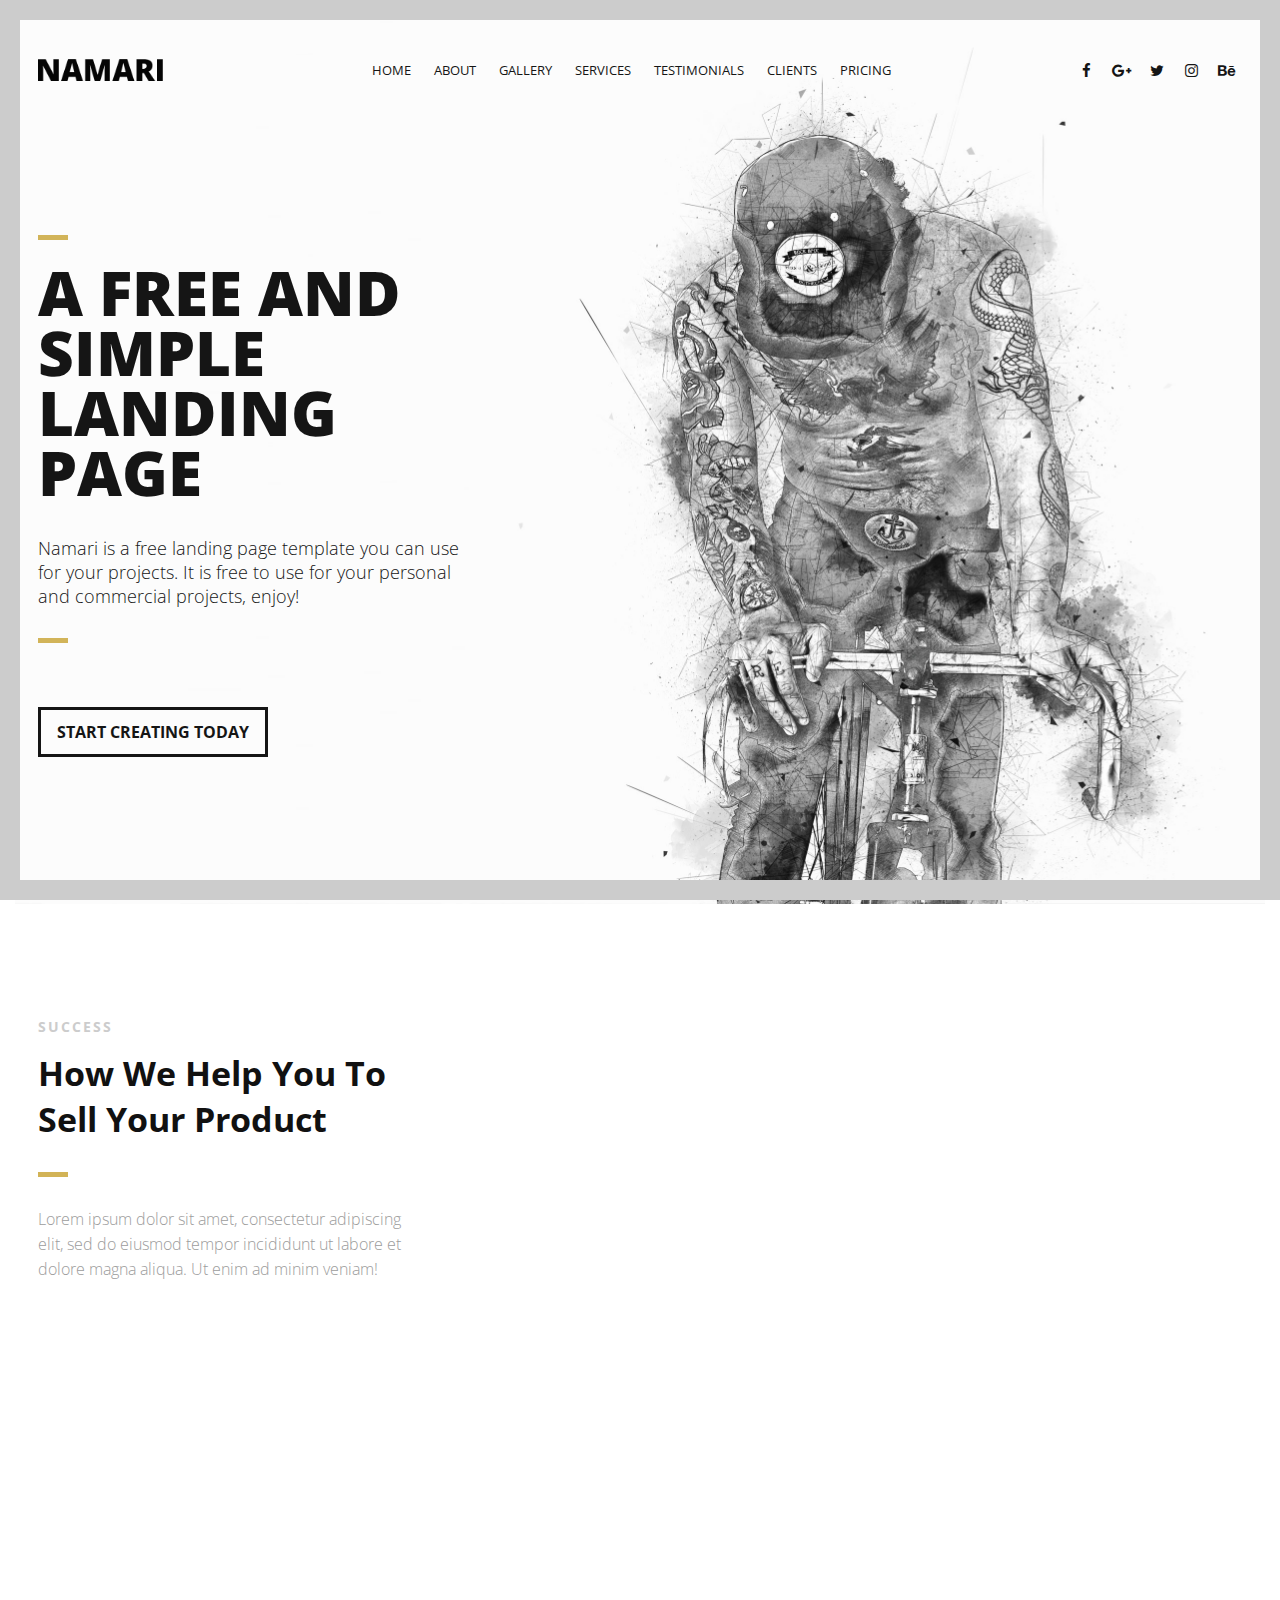
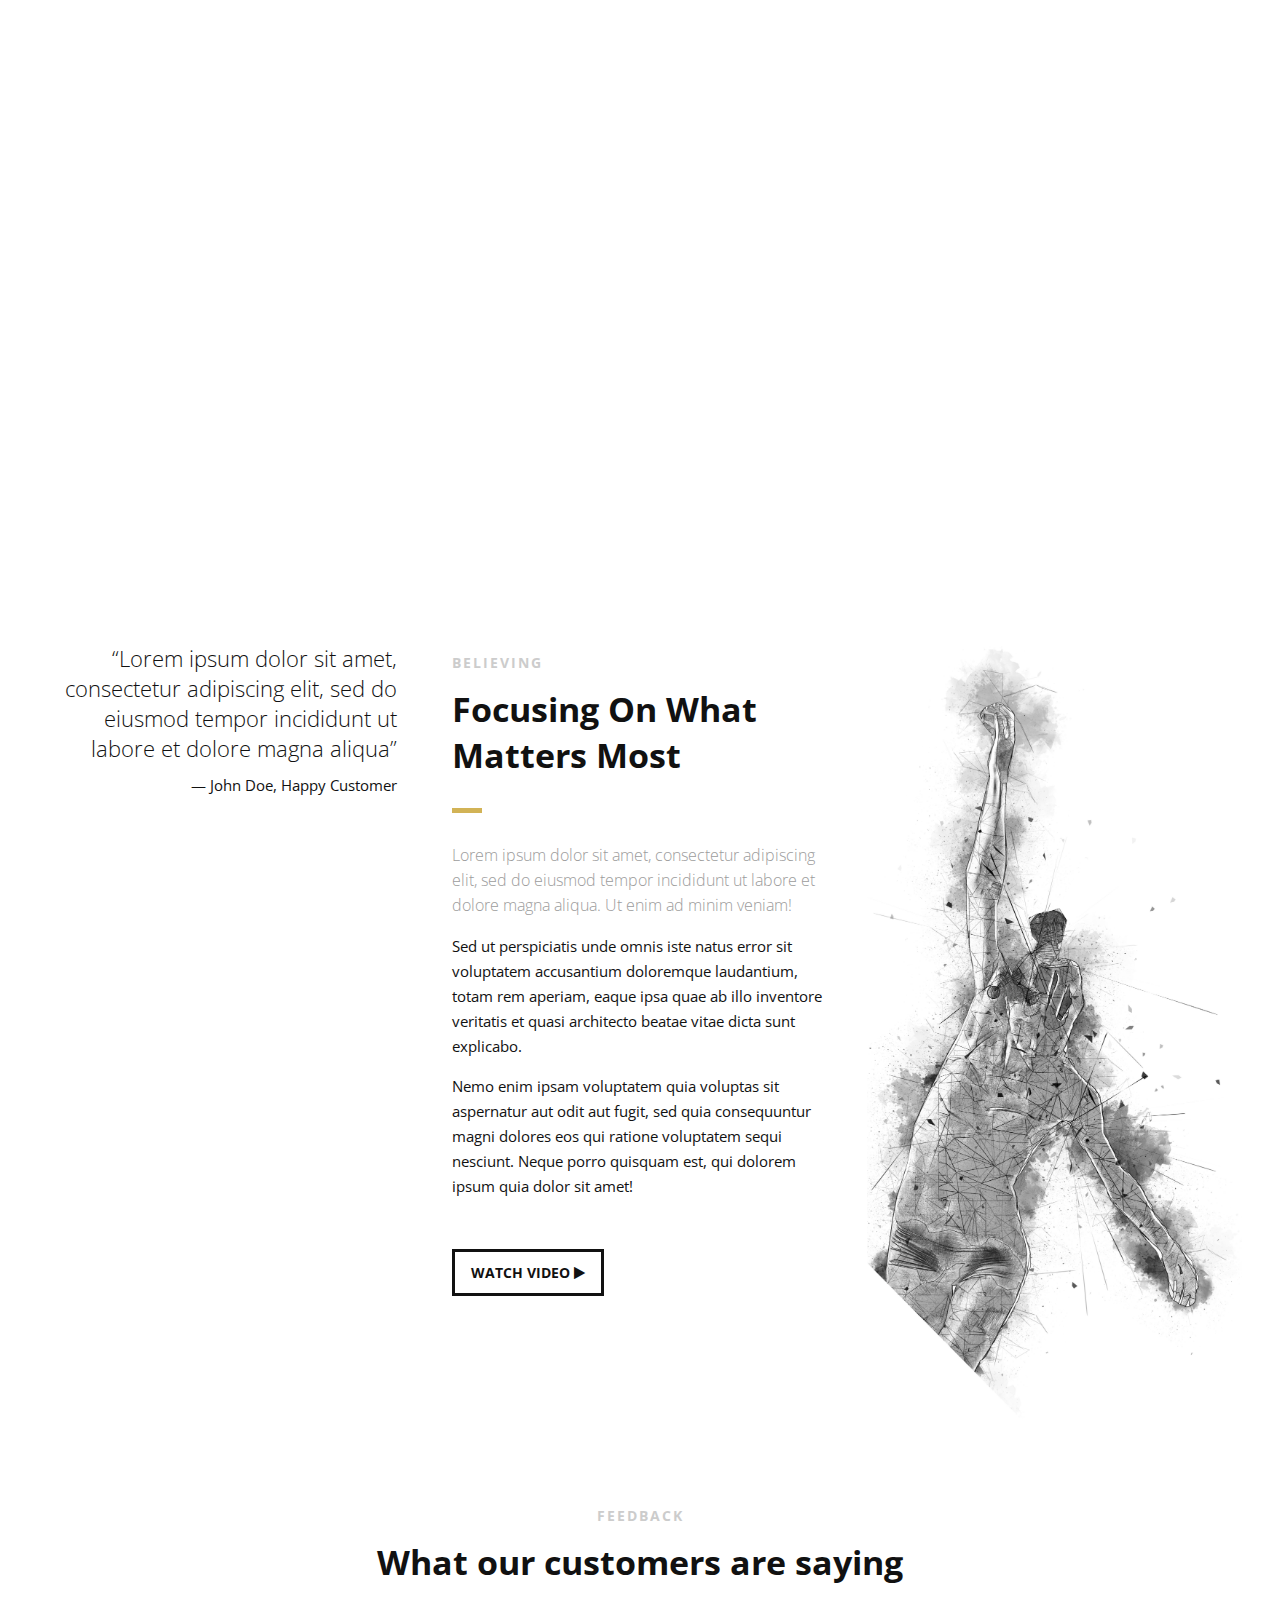
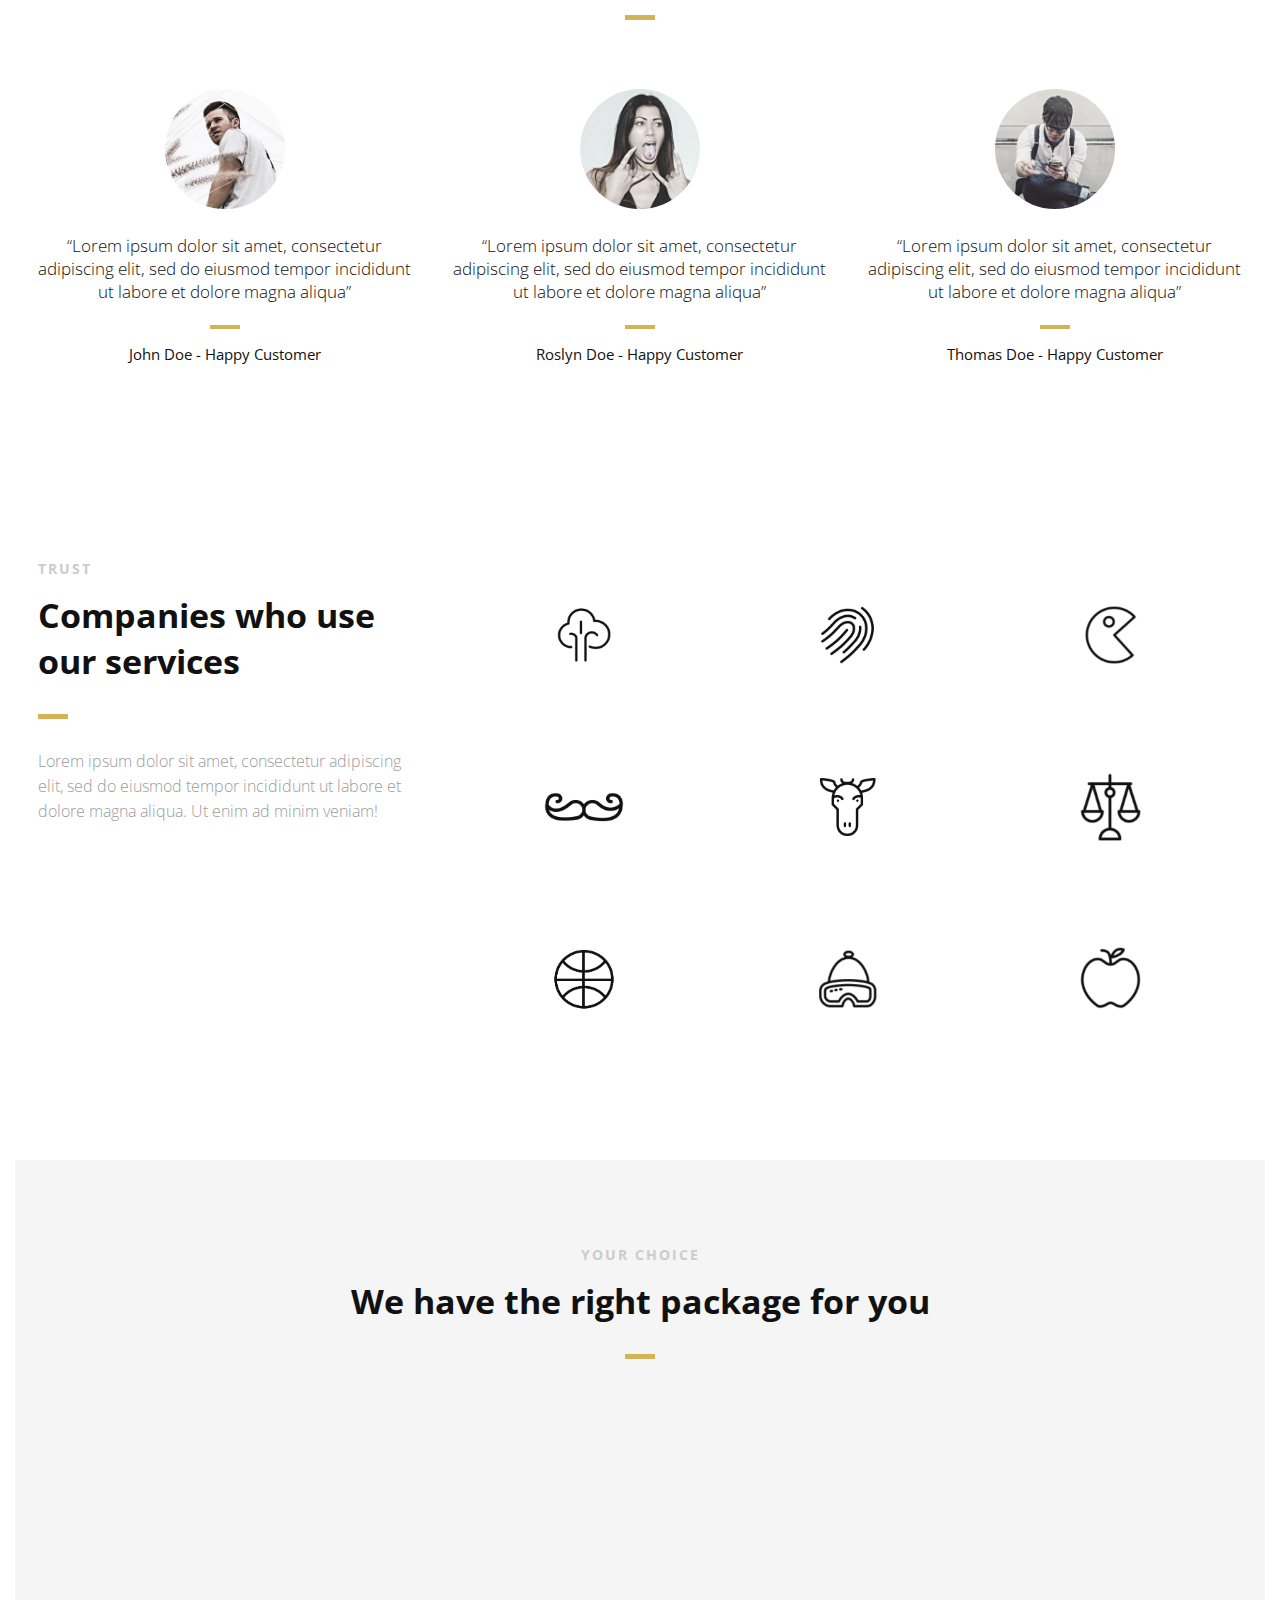
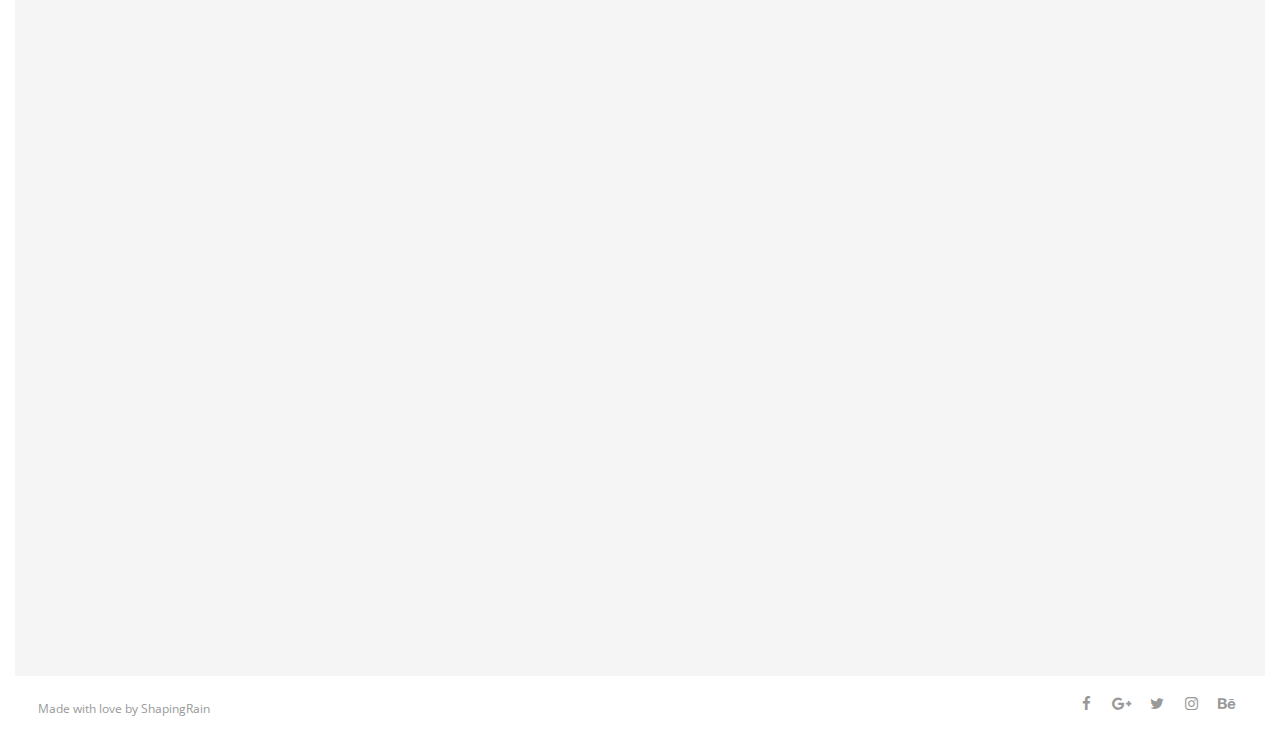
==== yoshizawa/ja/index.html @ a7dc3e87 "first commit" ====
<!DOCTYPE html>
<html>
<head lang="en">
    <meta charset="UTF-8">

    <!--Page Title-->
    <title>Namari - Free Landing Page Template</title>

    <!--Meta Keywords and Description-->
    <meta name="keywords" content="">
    <meta name="description" content="">
    <meta name="viewport" content="width=device-width, initial-scale=1.0, user-scalable=no"/>

    <!--Favicon-->
    <link rel="shortcut icon" href="images/favicon.ico" title="Favicon"/>

    <!-- Main CSS Files -->
    <link rel="stylesheet" href="css/style.css">

    <!-- Namari Color CSS -->
    <link rel="stylesheet" href="css/namari-color.css">

    <!--Icon Fonts - Font Awesome Icons-->
    <link rel="stylesheet" href="css/font-awesome.min.css">

    <!-- Animate CSS-->
    <link href="css/animate.css" rel="stylesheet" type="text/css">

    <!--Google Webfonts-->
    <link href='https://fonts.googleapis.com/css?family=Open+Sans:400,300,600,700,800' rel='stylesheet' type='text/css'>
</head>
<body>

<!-- Preloader -->
<div id="preloader">
    <div id="status" class="la-ball-triangle-path">
        <div></div>
        <div></div>
        <div></div>
    </div>
</div>
<!--End of Preloader-->

<div class="page-border" data-wow-duration="0.7s" data-wow-delay="0.2s">
    <div class="top-border wow fadeInDown animated" style="visibility: visible; animation-name: fadeInDown;"></div>
    <div class="right-border wow fadeInRight animated" style="visibility: visible; animation-name: fadeInRight;"></div>
    <div class="bottom-border wow fadeInUp animated" style="visibility: visible; animation-name: fadeInUp;"></div>
    <div class="left-border wow fadeInLeft animated" style="visibility: visible; animation-name: fadeInLeft;"></div>
</div>

<div id="wrapper">

    <header id="banner" class="scrollto clearfix" data-enllax-ratio=".5">
        <div id="header" class="nav-collapse">
            <div class="row clearfix">
                <div class="col-1">

                    <!--Logo-->
                    <div id="logo">

                        <!--Logo that is shown on the banner-->
                        <img src="images/logo.png" id="banner-logo" alt="Landing Page"/>
                        <!--End of Banner Logo-->

                        <!--The Logo that is shown on the sticky Navigation Bar-->
                        <img src="images/logo-2.png" id="navigation-logo" alt="Landing Page"/>
                        <!--End of Navigation Logo-->

                    </div>
                    <!--End of Logo-->

                    <aside>

                        <!--Social Icons in Header-->
                        <ul class="social-icons">
                            <li>
                                <a target="_blank" title="Facebook" href="https://www.facebook.com/username">
                                    <i class="fa fa-facebook fa-1x"></i><span>Facebook</span>
                                </a>
                            </li>
                            <li>
                                <a target="_blank" title="Google+" href="http://google.com/+username">
                                    <i class="fa fa-google-plus fa-1x"></i><span>Google+</span>
                                </a>
                            </li>
                            <li>
                                <a target="_blank" title="Twitter" href="http://www.twitter.com/username">
                                    <i class="fa fa-twitter fa-1x"></i><span>Twitter</span>
                                </a>
                            </li>
                            <li>
                                <a target="_blank" title="Instagram" href="http://www.instagram.com/username">
                                    <i class="fa fa-instagram fa-1x"></i><span>Instagram</span>
                                </a>
                            </li>
                            <li>
                                <a target="_blank" title="behance" href="http://www.behance.net">
                                    <i class="fa fa-behance fa-1x"></i><span>Behance</span>
                                </a>
                            </li>
                        </ul>
                        <!--End of Social Icons in Header-->

                    </aside>

                    <!--Main Navigation-->
                    <nav id="nav-main">
                        <ul>
                            <li>
                                <a href="#banner">Home</a>
                            </li>
                            <li>
                                <a href="#about">About</a>
                            </li>
                            <li>
                                <a href="#gallery">Gallery</a>
                            </li>
                            <li>
                                <a href="#services">Services</a>
                            </li>
                            <li>
                                <a href="#testimonials">Testimonials</a>
                            </li>
                            <li>
                                <a href="#clients">Clients</a>
                            </li>
                            <li>
                                <a href="#pricing">Pricing</a>
                            </li>
                        </ul>
                    </nav>
                    <!--End of Main Navigation-->

                    <div id="nav-trigger"><span></span></div>
                    <nav id="nav-mobile"></nav>

                </div>
            </div>
        </div><!--End of Header-->

        <!--Banner Content-->
        <div id="banner-content" class="row clearfix">

            <div class="col-38">

                <div class="section-heading">
                    <h1>A FREE AND SIMPLE LANDING PAGE</h1>
                    <h2>Namari is a free landing page template you can use for your projects. It is free to use for your
                        personal and commercial projects, enjoy!</h2>
                </div>

                <!--Call to Action-->
                <a href="#" class="button">START CREATING TODAY</a>
                <!--End Call to Action-->

            </div>

        </div><!--End of Row-->
    </header>

    <!--Main Content Area-->
    <main id="content">

        <!--Introduction-->
        <section id="about" class="introduction scrollto">

            <div class="row clearfix">

                <div class="col-3">
                    <div class="section-heading">
                        <h3>SUCCESS</h3>
                        <h2 class="section-title">How We Help You To Sell Your Product</h2>
                        <p class="section-subtitle">Lorem ipsum dolor sit amet, consectetur adipiscing elit, sed do
                            eiusmod tempor incididunt ut labore et dolore magna aliqua. Ut enim ad minim veniam!</p>
                    </div>

                </div>

                <div class="col-2-3">

                    <!--Icon Block-->
                    <div class="col-2 icon-block icon-top wow fadeInUp" data-wow-delay="0.1s">
                        <!--Icon-->
                        <div class="icon">
                            <i class="fa fa-html5 fa-2x"></i>
                        </div>
                        <!--Icon Block Description-->
                        <div class="icon-block-description">
                            <h4>HTML5 &amp; CSS3</h4>
                            <p>Has ne tritani atomorum conclusionemque, in dolorum volumus cotidieque eum. At vis choro
                                neglegentur iudico</p>
                        </div>
                    </div>
                    <!--End of Icon Block-->

                    <!--Icon Block-->
                    <div class="col-2 icon-block icon-top wow fadeInUp" data-wow-delay="0.3s">
                        <!--Icon-->
                        <div class="icon">
                            <i class="fa fa-bolt fa-2x"></i>
                        </div>
                        <!--Icon Block Description-->
                        <div class="icon-block-description">
                            <h4>Easy to Use</h4>
                            <p>Cu vero ipsum vim, doctus facilisi sea in. Eam ex falli honestatis repudiandae, sit
                                detracto mediocrem disputationi</p>
                        </div>
                    </div>
                    <!--End of Icon Block-->

                    <!--Icon Block-->
                    <div class="col-2 icon-block icon-top wow fadeInUp" data-wow-delay="0.5s">
                        <!--Icon-->
                        <div class="icon">
                            <i class="fa fa-tablet fa-2x"></i>
                        </div>
                        <!--Icon Block Description-->
                        <div class="icon-block-description">
                            <h4>Fully Responsive</h4>
                            <p>Id porro tritani recusabo usu, eum intellegam consequuntur et. Fugit debet ea sit, an pro
                                nemore vivendum</p>
                        </div>
                    </div>
                    <!--End of Icon Block-->

                    <!--Icon Block-->
                    <div class="col-2 icon-block icon-top wow fadeInUp" data-wow-delay="0.5s">
                        <!--Icon-->
                        <div class="icon">
                            <i class="fa fa-rocket fa-2x"></i>
                        </div>
                        <!--Icon Block Description-->
                        <div class="icon-block-description">
                            <h4>Parallax Effect</h4>
                            <p>Id porro tritani recusabo usu, eum intellegam consequuntur et. Fugit debet ea sit, an pro
                                nemore vivendum</p>
                        </div>
                    </div>
                    <!--End of Icon Block-->

                </div>

            </div>


        </section>
        <!--End of Introduction-->


        <!--Gallery-->
        <aside id="gallery" class="row text-center scrollto clearfix" data-featherlight-gallery
                 data-featherlight-filter="a">

                <a href="images/gallery-images/gallery-image-1.jpg" data-featherlight="image" class="col-3 wow fadeIn"
                   data-wow-delay="0.1s"><img src="images/gallery-images/gallery-image-1.jpg" alt="Landing Page"/></a>
                <a href="images/gallery-images/gallery-image-2.jpg" data-featherlight="image" class="col-3 wow fadeIn"
                   data-wow-delay="0.3s"><img src="images/gallery-images/gallery-image-2.jpg" alt="Landing Page"/></a>
                <a href="images/gallery-images/gallery-image-3.jpg" data-featherlight="image" class="col-3 wow fadeIn"
                   data-wow-delay="0.5s"><img src="images/gallery-images/gallery-image-3.jpg" alt="Landing Page"/></a>
                <a href="images/gallery-images/gallery-image-4.jpg" data-featherlight="image" class="col-3 wow fadeIn"
                   data-wow-delay="1.1s"><img src="images/gallery-images/gallery-image-4.jpg" alt="Landing Page"/></a>
                <a href="images/gallery-images/gallery-image-5.jpg" data-featherlight="image" class="col-3 wow fadeIn"
                   data-wow-delay="0.9s"><img src="images/gallery-images/gallery-image-5.jpg" alt="Landing Page"/></a>
                <a href="images/gallery-images/gallery-image-6.jpg" data-featherlight="image" class="col-3 wow fadeIn"
                   data-wow-delay="0.7s"><img src="images/gallery-images/gallery-image-6.jpg" alt="Landing Page"/></a>

        </aside>
        <!--End of Gallery-->


        <!--Content Section-->
        <div id="services" class="scrollto clearfix">

            <div class="row no-padding-bottom clearfix">


                <!--Content Left Side-->
                <div class="col-3">
                    <!--User Testimonial-->
                    <blockquote class="testimonial text-right bigtest">
                        <q>Lorem ipsum dolor sit amet, consectetur adipiscing elit, sed do eiusmod tempor incididunt ut
                            labore
                            et dolore magna aliqua</q>
                        <footer>— John Doe, Happy Customer</footer>
                    </blockquote>
                    <!-- End of Testimonial-->

                </div>
                <!--End Content Left Side-->

                <!--Content of the Right Side-->
                <div class="col-3">
                    <div class="section-heading">
                        <h3>BELIEVING</h3>
                        <h2 class="section-title">Focusing On What Matters Most</h2>
                        <p class="section-subtitle">Lorem ipsum dolor sit amet, consectetur adipiscing elit, sed do
                            eiusmod tempor incididunt ut labore et dolore magna aliqua. Ut enim ad minim veniam!</p>
                    </div>
                    <p>Sed ut perspiciatis unde omnis iste natus error sit voluptatem accusantium doloremque laudantium,
                        totam rem aperiam, eaque ipsa quae ab illo inventore veritatis et quasi architecto beatae vitae
                        dicta sunt explicabo.
                    </p>
                    <p>
                        Nemo enim ipsam voluptatem quia voluptas sit aspernatur aut odit aut fugit, sed quia
                        consequuntur magni dolores eos qui ratione voluptatem sequi nesciunt.
                        Neque porro quisquam est, qui dolorem ipsum quia dolor sit amet!
                    </p>
                    <!-- Just replace the Video ID "UYJ5IjBRlW8" with the ID of your video on YouTube (Found within the URL) -->
                    <a href="#" data-videoid="UYJ5IjBRlW8" data-videosite="youtube" class="button video link-lightbox">
                        WATCH VIDEO <i class="fa fa-play" aria-hidden="true"></i>
                    </a>
                </div>
                <!--End Content Right Side-->

                <div class="col-3">
                    <img src="images/dancer.jpg" alt="Dancer"/>
                </div>

            </div>


        </div>
        <!--End of Content Section-->

        <!--Testimonials-->
        <aside id="testimonials" class="scrollto text-center" data-enllax-ratio=".2">

            <div class="row clearfix">

                <div class="section-heading">
                    <h3>FEEDBACK</h3>
                    <h2 class="section-title">What our customers are saying</h2>
                </div>

                <!--User Testimonial-->
                <blockquote class="col-3 testimonial classic">
                    <img src="images/user-images/user-1.jpg" alt="User"/>
                    <q>Lorem ipsum dolor sit amet, consectetur adipiscing elit, sed do eiusmod tempor incididunt ut
                        labore
                        et dolore magna aliqua</q>
                    <footer>John Doe - Happy Customer</footer>
                </blockquote>
                <!-- End of Testimonial-->

                <!--User Testimonial-->
                <blockquote class="col-3 testimonial classic">
                    <img src="images/user-images/user-2.jpg" alt="User"/>
                    <q>Lorem ipsum dolor sit amet, consectetur adipiscing elit, sed do eiusmod tempor incididunt ut
                        labore
                        et dolore magna aliqua</q>
                    <footer>Roslyn Doe - Happy Customer</footer>
                </blockquote>
                <!-- End of Testimonial-->

                <!--User Testimonial-->
                <blockquote class="col-3 testimonial classic">
                    <img src="images/user-images/user-3.jpg" alt="User"/>
                    <q>Lorem ipsum dolor sit amet, consectetur adipiscing elit, sed do eiusmod tempor incididunt ut
                        labore
                        et dolore magna aliqua</q>
                    <footer>Thomas Doe - Happy Customer</footer>
                </blockquote>
                <!-- End of Testimonial-->

            </div>

        </aside>
        <!--End of Testimonials-->

        <!--Clients-->
        <section id="clients" class="scrollto clearfix">
            <div class="row clearfix">

                <div class="col-3">

                    <div class="section-heading">
                        <h3>TRUST</h3>
                        <h2 class="section-title">Companies who use our services</h2>
                        <p class="section-subtitle">Lorem ipsum dolor sit amet, consectetur adipiscing elit, sed do
                            eiusmod
                            tempor incididunt ut labore et dolore magna aliqua. Ut enim ad minim veniam!</p>
                    </div>

                </div>

                <div class="col-2-3">

                    <a href="#" class="col-3">
                        <img src="images/company-images/company-logo1.png" alt="Company"/>
                        <div class="client-overlay"><span>Tree</span></div>
                    </a>
                    <a href="#" class="col-3">
                        <img src="images/company-images/company-logo2.png" alt="Company"/>
                        <div class="client-overlay"><span>Fingerprint</span></div>
                    </a>
                    <a href="#" class="col-3">
                        <img src="images/company-images/company-logo3.png" alt="Company"/>
                        <div class="client-overlay"><span>The Man</span></div>
                    </a>
                    <a href="#" class="col-3">
                        <img src="images/company-images/company-logo4.png" alt="Company"/>
                        <div class="client-overlay"><span>Mustache</span></div>
                    </a>
                    <a href="#" class="col-3">
                        <img src="images/company-images/company-logo5.png" alt="Company"/>
                        <div class="client-overlay"><span>Goat</span></div>
                    </a>
                    <a href="#" class="col-3">
                        <img src="images/company-images/company-logo6.png" alt="Company"/>
                        <div class="client-overlay"><span>Justice</span></div>
                    </a>
                    <a href="#" class="col-3">
                        <img src="images/company-images/company-logo7.png" alt="Company"/>
                        <div class="client-overlay"><span>Ball</span></div>
                    </a>
                    <a href="#" class="col-3">
                        <img src="images/company-images/company-logo8.png" alt="Company"/>
                        <div class="client-overlay"><span>Cold</span></div>
                    </a>

                    <a href="#" class="col-3">
                        <img src="images/company-images/company-logo9.png" alt="Company"/>
                        <div class="client-overlay"><span>Cold</span></div>
                    </a>

                </div>

            </div>
        </section>
        <!--End of Clients-->

        <!--Pricing Tables-->
        <section id="pricing" class="secondary-color text-center scrollto clearfix ">
            <div class="row clearfix">

                <div class="section-heading">
                    <h3>YOUR CHOICE</h3>
                    <h2 class="section-title">We have the right package for you</h2>
                </div>

                <!--Pricing Block-->
                <div class="pricing-block col-3 wow fadeInUp" data-wow-delay="0.4s">
                    <div class="pricing-block-content">
                        <h3>Personal</h3>
                        <p class="pricing-sub">The standard version</p>
                        <div class="pricing">
                            <div class="price"><span>$</span>19</div>
                            <p>Lorem ipsum dolor sit amet, consectetur adipiscing elit</p>
                        </div>
                        <ul>
                            <li>5 Downloads</li>
                            <li>2 Extensions</li>
                            <li>Tutorials</li>
                            <li>Forum Support</li>
                            <li>1 year free updates</li>
                        </ul>
                        <a href="#" class="button">BUY TODAY</a>
                    </div>
                </div>
                <!--End Pricing Block-->

                <!--Pricing Block-->
                <div class="pricing-block featured col-3 wow fadeInUp" data-wow-delay="0.6s">
                    <div class="pricing-block-content">
                        <h3>Student</h3>
                        <p class="pricing-sub">Most popular choice</p>
                        <div class="pricing">
                            <div class="price"><span>$</span>29</div>
                            <p>Lorem ipsum dolor sit amet, consectetur adipiscing elit</p>
                        </div>
                        <ul>
                            <li>15 Downloads</li>
                            <li>5 Extensions</li>
                            <li>Tutorials with Files</li>
                            <li>Forum Support</li>
                            <li>2 years free updates</li>
                        </ul>
                        <a href="#" class="button">BUY TODAY</a>
                    </div>
                </div>
                <!--End Pricing Block-->

                <!--Pricing Block-->
                <div class="pricing-block col-3 wow fadeInUp" data-wow-delay="0.8s">
                    <div class="pricing-block-content">
                        <h3>Business</h3>
                        <p class="pricing-sub">For the whole team</p>
                        <div class="pricing">
                            <div class="price"><span>$</span>49</div>
                            <p>Lorem ipsum dolor sit amet, consectetur adipiscing elit</p>
                        </div>
                        <ul>
                            <li>Unlimited Downloads</li>
                            <li>Unlimited Extensions</li>
                            <li>HD Video Tutorials</li>
                            <li>Chat Support</li>
                            <li>Lifetime free updates</li>
                        </ul>
                        <a href="#" class="button">BUY TODAY</a>
                    </div>
                </div>
                <!--End Pricing Block-->

            </div>
        </section>
        <!--End of Pricing Tables-->

    </main>
    <!--End Main Content Area-->


    <!--Footer-->
    <footer id="landing-footer" class="clearfix">
        <div class="row clearfix">

            <p id="copyright" class="col-2">Made with love by <a href="https://www.shapingrain.com">ShapingRain</a></p>

            <!--Social Icons in Footer-->
            <ul class="col-2 social-icons">
                <li>
                    <a target="_blank" title="Facebook" href="https://www.facebook.com/username">
                        <i class="fa fa-facebook fa-1x"></i><span>Facebook</span>
                    </a>
                </li>
                <li>
                    <a target="_blank" title="Google+" href="http://google.com/+username">
                        <i class="fa fa-google-plus fa-1x"></i><span>Google+</span>
                    </a>
                </li>
                <li>
                    <a target="_blank" title="Twitter" href="http://www.twitter.com/username">
                        <i class="fa fa-twitter fa-1x"></i><span>Twitter</span>
                    </a>
                </li>
                <li>
                    <a target="_blank" title="Instagram" href="http://www.instagram.com/username">
                        <i class="fa fa-instagram fa-1x"></i><span>Instagram</span>
                    </a>
                </li>
                <li>
                    <a target="_blank" title="behance" href="http://www.behance.net">
                        <i class="fa fa-behance fa-1x"></i><span>Behance</span>
                    </a>
                </li>
            </ul>
            <!--End of Social Icons in Footer-->
        </div>
    </footer>
    <!--End of Footer-->

</div>

<!-- Include JavaScript resources -->
<script src="js/jquery.1.8.3.min.js"></script>
<script src="js/wow.min.js"></script>
<script src="js/featherlight.min.js"></script>
<script src="js/featherlight.gallery.min.js"></script>
<script src="js/jquery.enllax.min.js"></script>
<script src="js/jquery.scrollUp.min.js"></script>
<script src="js/jquery.easing.min.js"></script>
<script src="js/jquery.stickyNavbar.min.js"></script>
<script src="js/jquery.waypoints.min.js"></script>
<script src="js/images-loaded.min.js"></script>
<script src="js/lightbox.min.js"></script>
<script src="js/site.js"></script>


</body>
</html>
---- yoshizawa/ja/css/style.css ----
/* Namari Landing Page v.1.1.0 Style Index - a free landing page by shapingrain.com

1. Default and Reset styles
- 1.1 Input Elements
2. Global elements
- 2.1 Header
- 2.2 Logo
- 2.3 Buttons
- 2.4 Navigation
- 2.5 Social Elements
- 2.6 Images
3. Fonts and Headings
4. Banner
- 4.1 SignUp Form
5. Content Elements
- 5.1 Icons
- 5.2 Parallax Elements
- 5.3 Divider
6. Landing Page Sections
- 6.1 Features
- 6.2 Testimonials
- 6.3 Gallery
- 6.4 Video
- 6.5 Clients
- 6.6 Pricing Table
7. Footer


/*------------------------------------------------------------------------------------------*/
/* 1. Defaults & Reset of specific styles across browsers */
/*------------------------------------------------------------------------------------------*/

*, *:before, *:after {
    -webkit-box-sizing: border-box;
    -moz-box-sizing: border-box;
    box-sizing: border-box;
}

body, div, dl, dt, dd, ul, ol, li, h1, h2, h3, h4, h5, h6, pre, form, blockquote, th, td {
    margin: 0;
    padding: 0;
    direction: ltr;
}

body {
    margin: 0;
    padding: 0;
    -webkit-font-smoothing: antialiased;
    overflow-x: hidden;
}

p {
    line-height: 25px;
}

.row img {
    height: auto;
    max-width: 100%;
}

a {
    text-decoration: none;
    line-height: inherit;
    -webkit-transition: opacity 0.3s ease-out;
    -moz-transition: opacity 0.3s ease-out;
    -o-transition: opacity 0.3s ease-out;
    transition: opacity 0.3s ease-out;
}

iframe {
    border: 0 !important;
}

.parallax-window {
    min-height: 400px;
    background: transparent;
}

figure {
    margin: 0;
}

/* Page Border */

.page-border {
    position: fixed;
    z-index: 999999;
    pointer-events: none;
}

.page-border .bottom-border, .page-border .left-border, .page-border .right-border, .page-border .top-border {
    background: #f3f3ef;
    position: fixed;
    z-index: 9999;
}

.page-border > .top-border, .page-border > .right-border, .page-border > .bottom-border, .page-border > .left-border {
    padding: 11px;
    background: #ccc;
}

.page-border .bottom-border, .page-border .top-border {
    width: 100%;
    padding: 10px;
    left: 0;
}

.page-border .left-border, .page-border .right-border {
    padding: 10px;
    height: 100%;
    top: 0;
}

.page-border .top-border {
    top: 0;
}

.page-border .right-border {
    right: 0;
}

.page-border .bottom-border {
    bottom: 0;
}

.page-border .left-border {
    left: 0;
}

#wrapper {
    margin:0 15px;
    padding: 15px 0;
    position: relative;
}


/* --------- 1.1 Input Elements ---------- */

input, textarea {
    border: 1px solid #e1e1e1;
    padding: 10px;
    -webkit-transition: all .3s linear;
    -moz-transition: all .3s linear;
    transition: all .3s linear;
    border-radius: 3px;
}

input {
    height: 40px;
    margin: 3px 0;
    outline: none;
    line-height: normal;
    font-size: 14px;
}

input[type="submit"] {
    cursor: pointer;
    border-style: solid;
    border-width: 2px;
    padding-top: 0;
    padding-bottom: 0;
}

select {
    border: 1px solid #e1e1e1;
    height: 40px;
    padding: 5px;
}

input:focus, textarea:focus {
    box-shadow: inset 0 1px 3px rgba(0, 0, 0, 0.1);
}

*:focus {
    outline: none;
}

/*------------------------------------------------------------------------------------------*/
/* 2. Layout Elements */
/*------------------------------------------------------------------------------------------*/

section {
    clear: both;
    overflow: hidden;
}

/* Rows and Columns */

.row {
    max-width: 1245px;
    margin: 0 auto;
    padding: 75px 0;
    position: relative;
}

.no-padding-bottom .row, .no-padding-bottom div, .no-padding-bottom.row {
    padding-bottom: 0;
}

.no-padding-top.row, .no-padding-top div {
    padding-top: 0;
}

.big-padding-top {
    padding-top: 75px !important;
}

.big-padding-bottom {
    padding-bottom: 85px !important;
}

/* Targets all elements */

[class*='col-'] {
    float: left;
    padding: 20px;
}

#clients .col-2-3 [class*='col-'] {
    padding: 0;
}

/* Clearfix */

.clearfix:after {
    content: "";
    display: table;
    clear: both;
}

/* Main Widths */

.col-1 {
    width: 100%;
}

.col-2 {
    width: 50%;
}

.col-3 {
    width: 33.33%;
}

.col-4 {
    width: 25%;
}

.col-5 {
    width: 20%;
}

.col-6 {
    width: 16.6666666667%;
}

.col-7 {
    width: 14.2857142857%;
}

.col-8 {
    width: 12.5%;
}

.col-9 {
    width: 11.1111111111%;
}

.col-10 {
    width: 10%;
}

.col-11 {
    width: 9.09090909091%;
}

.col-12 {
    width: 8.33%;
}

.col-2-3 {
    width: 66.66%;
}

.col-3-4 {
    width: 75%;
}

.col-9-10 {
    width: 90%;
}

/* Golden Ratio */
.col-61 {
    width: 61.8%;
}

.col-38 {
    width: 38.2%;
}

/* --------- 2.1 Header --------- */

#header {
    height: 71px !important;
    overflow: visible;
    z-index: 9999;
    width: 100%;
    position: absolute !important;
}

#header .row {
    padding: 0;
}

#header aside {
    text-align: right;
}

#header ul {
    text-align: center;
}

#header li {
    display: inline-block;
    list-style: none;
    margin: 0;
}

/* --------- 2.2 Logo ---------- */

#logo {
    float: left;
    height: 71px;
    line-height: 66px;
    margin-right: 15px;
}

#logo h1, #logo h2 {
    display: inline-block;
}

#banner #logo h1 {
    font-size: 28px;
    margin-right: 10px;
    font-weight: 900;
    padding: 0;
}

#logo h2 {
    font-size: 18px;
    padding: 0;
}

#logo img {
    max-height: 22px;
    vertical-align: middle;
    margin-right: 15px;
}

#navigation-logo {
    display: none;
}

.nav-solid #logo #banner-logo {
    display: none;
}

.nav-solid #logo #navigation-logo {
    display: inline-block;
}

/* --------- 2.3 Buttons ---------- */

.call-to-action {
    padding: 35px 0 35px 0;
}

/*Style*/

.button {
    font-size: 16px;
    margin: 35px 0;
    padding: 11px 16px;
    -webkit-transition: all .3s linear;
    -moz-transition: all .3s linear;
    transition: all .3s linear;
    display: inline-block;
    border-width: 3px;
    border-style: solid;
}

/* Play Button */

#video-section {
    position:relative;
}

.play-video {
    height:110px;
    position:absolute;
    top:50%;
    margin-top:-110px;
    width:100%;
}

.play-icon {
    display: inline-block;
    font-size: 0px;
    cursor: pointer;
    margin: 45px auto;
    width: 110px;
    height: 110px;
    border-radius: 50%;
    text-align: center;
    position: relative;
    z-index: 1;
}

.play-icon:after {
    pointer-events: none;
    position: absolute;
    width: 100%;
    height: 100%;
    border-radius: 50%;
    content: '';
    -webkit-box-sizing: content-box;
    -moz-box-sizing: content-box;
    box-sizing: content-box;
}

.play-icon:before {
    font-family: 'fontawesome';
    content: '\f144';
    speak: none;
    font-size: 74px;
    line-height: 110px;
    font-style: normal;
    font-weight: normal;
    font-variant: normal;
    text-transform: none;
    display: block;
    -webkit-font-smoothing: antialiased;
    color:#fff;
}

.play-video .play-icon {
    background: rgba(255, 255, 255, 0.5);
    -webkit-transition: -webkit-transform ease-out 0.3s, background 0.4s;
    -moz-transition: -moz-transform ease-out 0.3s, background 0.4s;
    transition: transform ease-out 0.3s, background 0.4s;
}

.play-video .play-icon:after {
    top: 0;
    left: 0;
    padding: 0;
    z-index: -1;
    box-shadow: 0 0 0 2px rgba(255, 255, 255, 0.1);
    opacity: 0;
    -webkit-transform: scale(0.9);
    -moz-transform: scale(0.9);
    -ms-transform: scale(0.9);
    transform: scale(0.9);
}

.play-video .play-icon:hover {
    background: rgba(255, 255, 255, 0.05);
    -webkit-transform: scale(0.93);
    -moz-transform: scale(0.93);
    -ms-transform: scale(0.93);
    transform: scale(0.93);
    color: #fff;
}


/* --------- 2.4 Navigation ---------- */

#header {
    font-size: 13px;
}

#header aside {
    float: right;
}

#header nav ul {
    text-transform: uppercase;

}

#header nav a {
    height: 71px;
    line-height: 71px;
    display: block;
    padding: 0 10px;
}

#header nav a:hover {
    opacity: 0.6;
}

/*Navigation Solid*/

#header.nav-solid [class*='col-'] {
    padding: 0 20px;
}

#header.nav-solid {
    background: #fff;
    box-shadow: 2px 0px 3px rgba(0, 0, 0, 0.2);
    position: fixed !important;
    left:0;
}

#header.nav-solid nav a {
    border-bottom: 3px solid;
    border-color: #fff;
    -webkit-transition: all 0.3s ease-out;
    -moz-transition: all 0.3s ease-out;
    -o-transition: all 0.3s ease-out;
    transition: all 0.3s ease-out;
}

#header.nav-solid nav a:hover {
    opacity: 1;
}

/* Social Elements when Solid*/

#header.nav-solid .social-icons a {
    -webkit-transition: all 0.3s ease-out;
    -moz-transition: all 0.3s ease-out;
    -o-transition: all 0.3s ease-out;
    transition: all 0.3s ease-out;
    opacity: 0.5;
}

#header.nav-solid .social-icons a:hover {
    opacity: 1;
    color: #e4473c;
}

/* Responsive Nav Styling */

#nav-trigger {
    display: none;
    text-align: right;
}

#nav-trigger span {
    display: inline-block;
    width: 38px;
    height: 71px;
    color: #111;
    cursor: pointer;
    text-transform: uppercase;
    font-size: 22px;
    text-align: center;
    border-top-right-radius: 5px;
    border-top-left-radius: 5px;
    -webkit-transition: all 0.3s ease-out;
    -moz-transition: all 0.3s ease-out;
    -o-transition: all 0.3s ease-out;
    transition: all 0.3s ease-out;
}

#nav-trigger span:after {
    font-family: "fontAwesome";
    display: inline-block;
    width: 38px;
    height: 71px;
    line-height: 75px;
    text-align: center;
    content: "\f0c9";
    border-top-right-radius: 5px;
    border-top-left-radius: 5px;
}

#nav-trigger span.open:after {
    content: "\f00d";
}

#nav-trigger span:hover, .nav-solid #nav-trigger span.open:hover, .nav-solid #nav-trigger span:hover {
    opacity: 0.6;
}

#nav-trigger span.open, #nav-trigger span.open:hover {
    color: #111;
}

.nav-solid #nav-trigger span.open:hover {
    color: #999;
}

.nav-solid #nav-trigger span {
    color: #999;
    opacity: 1;
}

nav#nav-mobile {
    position: relative;
    display: none;
}

nav#nav-mobile ul {
    display: none;
    list-style-type: none;
    position: absolute;
    left: 0;
    right: 0;
    margin-left: -20px;
    margin-right: -20px;
    padding-top: 10px;
    padding-bottom: 10px;
    text-align: center;
    background-color: #fff;
    box-shadow: 0 5px 3px rgba(0, 0, 0, 0.2);
}

nav#nav-mobile ul:after {
    display: none;
}

nav#nav-mobile li {
    margin: 0 20px;
    float: none;
    text-align: left;
    border-bottom: 1px solid #e1e1e1;
}

nav#nav-mobile li:last-child {
    border-bottom: none;
}

.nav-solid nav#nav-mobile li {
    border-top: 1px solid #e1e1e1;
    border-bottom: none;
}

nav#nav-mobile a {
    display: block;
    padding: 12px 0;
    color: #333;
    width: 100%;
    height: auto;
    line-height: normal;
    display: block;
    border-bottom: none !important;
    -webkit-transition: all 0.3s ease-out;
    -moz-transition: all 0.3s ease-out;
    -o-transition: all 0.3s ease-out;
    transition: all 0.3s ease-out;
}

nav#nav-mobile a:hover {
    background: #fafafa;
    opacity: 1;
}

/* --------- 2.5 Social Elements ---------- */

#header .col-4 {
    text-align: right;
}

.social-icons {
    display: inline-block;
    list-style: none;
}

.social-icons a {
    display: inline-block;
    width: 32px;
    text-align: center;
}

.social-icons a:hover {
    opacity: 0.7;
}

.social-icons span {
    display: none;
}

#header .social-icons {
    margin-top: 27px;
}

/* --------- 2.6 Images ---------- */

/*Alignment*/

img {
    vertical-align: top;
}

.image-center {
    display: block;
    margin: 0 auto;
}

a img {
    border: none;
    -webkit-transition: all 0.3s ease-out;
    -moz-transition: all 0.3s ease-out;
    -o-transition: all 0.3s ease-out;
    transition: all 0.3s ease-out;
    -webkit-backface-visibility: hidden;
}

a img:hover {
    opacity: 0.7;
}

/*------------------------------------------------------------------------------------------*/
/* 3. Fonts */
/*------------------------------------------------------------------------------------------*/

h1 {
    padding: 20px 0;
}

h2 {
    padding: 14px 0;
}

h3 {
    padding: 10px 0;
}

h4 {
    padding: 7px 0;
}

h5 {
    padding: 7px 0;
}

h6 {
    padding: 7px 0;
}

/* Text Alignment */

.text-left {
    text-align: left;
}

.text-center {
    text-align: center;
}

.text-right {
    text-align: right;
}

/* Section Headings */

.section-heading {
    padding: 0 0 15px 0;
}

.section-subtitle {
    font-size: 18px;
    padding-top: 0;
}

.section-heading h3 {
    font-size: 14px;
    font-weight: bold;
    color: #ccc;
    letter-spacing: 2px;
    padding-bottom: 0;
}

/*------------------------------------------------------------------------------------------*/
/* 4. Banner */
/*------------------------------------------------------------------------------------------*/

#banner {
    background-size: cover;
}

#banner-content.row {
    padding-top: 170px;
    padding-bottom: 100px;
}

#banner h1 {
    padding-top: 5%;
}

#banner .section-heading:before {
    content: "";
    display: block;
    width: 30px;
    height: 5px;
    margin-top: 30px;
}



/*------------------------------------------------------------------------------------------*/
/* 5. Content Elements */
/*------------------------------------------------------------------------------------------*/

/* --------- 5.1 Icons ---------- */

/*Font Icon sizes*/

.fa-1x {
    font-size: 15px !important;
}

/*Icon Block*/

.icon-block {
    position: relative;
}

.icon-block h4 {
    font-weight: bold;
    padding-top: 0;
}

.icon-block .icon {
    position: absolute;
}

.icon-block p {
    margin-top: 0;
}

/* Icon Left*/

.icon-left .icon {
    left: 15;
}

.icon-left .icon-block-description {
    padding-left: 53px;
}

/* Icon Right */

.icon-right .icon {
    right: 15;
}

.icon-right .icon-block-description {
    padding-right: 53px;
}

/* Icon Above */

.icon-top {
    display: block;
}

.icon-top .icon {
    position: relative;
    display: block;
}

.icon-top .icon-block-description {
    padding-top: 25px;
}

/* --------- 5.2 Parallax Elements ---------- */

.banner-parallax-1, .banner-parallax-2, .banner-parallax-3 {
    min-height: 350px;
}

/* --------- 5.3 Divider ---------- */

.divider {
    position: relative;
    width: 40%;
    height: 20px;
    line-height: 20px;
    margin: 10px auto 5px auto;
    clear: both;
    text-align: center;
}

.divider-inner {
    position: absolute;
    height: 1px;
    width: 100%;
    top: 50%;
    margin-top: -1px;
    border-top: 1px solid;
    border-color: #e1e1e1;
}

.divider i {
    background: #fff;
    position: relative;
    top: -11px;
    padding: 0 5px 0 5px;
    color: #e1e1e1;
}

/*------------------------------------------------------------------------------------------*/
/* 6. Landing Page Sections */
/*------------------------------------------------------------------------------------------*/

/* --------- 6.1 Introduction ---------- */

.introduction img.featured {
    padding: 55px 0 0 0;
}

/* --------- 6.2 Features ---------- */

.features.row {
    padding-left: 5%;
    padding-right: 5%;
}

.features div:nth-child(4) {
    clear: both;
}

/* --------- 6.3 Testimonials ---------- */

.testimonial {
    padding: 15px;
}

blockquote {
    position: relative;
}

.testimonial img {
    max-height: 120px;
    border-radius: 250em;
}

.testimonial footer {
    padding-top: 12px;
}

/* Style Classic - Avatar above Testimonial */

.testimonial.classic img {
    display: inline-block;
    margin-bottom: 25px;
}

.testimonial.classic q {
    display: block;
}

.testimonial.classic footer:before {
    display: block;
    content: "";
    width: 30px;
    height: 4px;
    margin: 10px auto 15px auto;
}

/* Style Big */

.testimonial.bigtest {
    padding-top: 0;
}

.testimonial.bigtest q {
    font-size: 22px;
}

/* --------- 6.4 Gallery ---------- */

#gallery img {
    max-height: 300px;
}

#gallery [class*='col-'] {
    padding: 0;
}

#gallery a {
    display: inline-block;
    position: relative;
    overflow: hidden;
}

#gallery a:hover img {
    opacity: 0.15;
    -moz-backface-visibility: hidden;
}

#gallery a:before {
    font-size: 2.2em;
    font-style: normal;
    font-weight: normal;
    text-align: center;
    content: "+";
    width: 70px;
    height: 70px;
    border-radius: 100em;
    display: block;
    position: absolute;
    top: 55%;
    left: 50%;
    line-height: 72px;
    margin: -35px 0 0 -35px;
    opacity: 0;
    -webkit-transition: all .2s linear;
    -moz-transition: all .2s linear;
    transition: all .2s linear;
    vertical-align: middle;
}

#gallery a:hover:before {
    opacity: 1;
    top: 50%;
    left: 50%;
}

/**
 * Featherlight – ultra slim jQuery lightbox
 * Version 1.3.3 - http://noelboss.github.io/featherlight/
 *
 * Copyright 2015, Noël Raoul Bossart (http://www.noelboss.com)
 * MIT Licensed.
**/
@media all {
    .featherlight {
        display: none;

        /* dimensions: spanning the background from edge to edge */
        position: fixed;
        top: 0;
        right: 0;
        bottom: 0;
        left: 0;
        z-index: 2147483647; /* z-index needs to be >= elements on the site. */

        /* position: centering content */
        text-align: center;

        /* insures that the ::before pseudo element doesn't force wrap with fixed width content; */
        white-space: nowrap;

        /* styling */
        cursor: pointer;
        background: #333;
        /* IE8 "hack" for nested featherlights */
        background: rgba(0, 0, 0, 0);
    }

    /* support for nested featherlights. Does not work in IE8 (use JS to fix) */
    .featherlight:last-of-type {
        background: rgba(0, 0, 0, 0.8);
    }

    .featherlight:before {
        /* position: trick to center content vertically */
        content: '';
        display: inline-block;
        height: 100%;
        vertical-align: middle;
        margin-right: -0.25em;
    }

    .featherlight .featherlight-content {

        /* position: centering vertical and horizontal */
        text-align: left;
        vertical-align: middle;
        display: inline-block;

        /* dimensions: cut off images */
        overflow: auto;
        padding: 25px 0;
        border-bottom: 25px solid transparent;

        /* dimensions: handling small or empty content */
        min-width: 30%;

        /* dimensions: handling large content */
        margin-left: 5%;
        margin-right: 5%;
        max-height: 95%;

        /* styling */
        cursor: auto;

        /* reset white-space wrapping */
        white-space: normal;
    }

    /* contains the content */
    .featherlight .featherlight-inner {
        /* make sure its visible */
        display: block;
    }

    .featherlight .featherlight-close-icon {
        /* position: centering vertical and horizontal */
        position: absolute;
        z-index: 9999;
        top: 25px;
        right: 25px;

        /* dimensions: 25px x 25px */
        line-height: 25px;
        width: 25px;

        /* styling */
        cursor: pointer;
        text-align: center;
        color: #fff;
        font-family: "fontawesome";
        font-size: 22px;
        opacity: 0.5;
        -webkit-transition: all 0.3s ease-out;
        -moz-transition: all 0.3s ease-out;
        -o-transition: all 0.3s ease-out;
        transition: all 0.3s ease-out;
    }

    .featherlight .featherlight-close-icon:hover {
        opacity: 1;
    }

    .featherlight .featherlight-image {
        /* styling */
        max-height: 100%;
        max-width:100%;
    }

    .featherlight-iframe .featherlight-content {
        /* removed the border for image croping since iframe is edge to edge */
        border-bottom: 0;
        padding: 0;
    }

    .featherlight iframe {
        /* styling */
        border: none;
    }
}

/* handling phones and small screens */
@media only screen and (max-width: 1024px) {
    .featherlight .featherlight-content {
        /* dimensions: maximize lightbox with for small screens */
        margin-left: 10px;
        margin-right: 10px;
        max-height: 98%;

        padding: 10px 10px 0;
        border-bottom: 10px solid transparent;
    }

}

/* Gallery Styling */
@media all {
    .featherlight-next,
    .featherlight-previous {
        font-family: "fontawesome";
        font-size: 22px;
        display: block;
        position: absolute;
        top: 25px;
        right: 0;
        bottom: 0;
        left: 80%;
        cursor: pointer;
        /* preventing text selection */
        -webkit-touch-callout: none;
        -webkit-user-select: none;
        -khtml-user-select: none;
        -moz-user-select: none;
        -ms-user-select: none;
        user-select: none;
        /* IE9 hack, otherwise navigation doesn't appear */
        background: rgba(0, 0, 0, 0);
        -webkit-transition: all 0.3s ease-out;
        -moz-transition: all 0.3s ease-out;
        -o-transition: all 0.3s ease-out;
        transition: all 0.3s ease-out;
    }

    .featherlight-previous {
        left: 0;
        right: 80%;
    }

    .featherlight-next span,
    .featherlight-previous span {
        display: inline-block;
        opacity: 0.3;
        position: absolute;
        top: 50%;
        width: 100%;
        font-size: 80px;
        line-height: 80px;

        /* center vertically */
        margin-top: -40px;
        color: #fff;
        font-style: normal;
        font-weight: normal;
        -webkit-transition: all 0.3s ease-out;
        -moz-transition: all 0.3s ease-out;
        -o-transition: all 0.3s ease-out;
        transition: all 0.3s ease-out;
    }

    .featherlight-next span {
        text-align: right;
        left: auto;
        right: 7%;
    }

    .featherlight-previous span {
        text-align: left;
        left: 7%;
    }

    .featherlight-next:hover span,
    .featherlight-previous:hover span {
        display: inline-block;
        opacity: 1;
    }

    /* Hide navigation while loading */
    .featherlight-loading .featherlight-previous, .featherlight-loading .featherlight-next {
        display: none;
    }
}

/* Always display arrows on touch devices */
@media only screen and (max-device-width: 1024px) {
    .featherlight-next:hover,
    .featherlight-previous:hover {
        background: none;
    }

    .featherlight-next span,
    .featherlight-previous span {
        display: block;
    }
}

/* handling phones and small screens */
@media only screen and (max-width: 1024px) {
    .featherlight-next,
    .featherlight-previous {
        top: 10px;
        right: 10px;
        left: 85%;
    }

    .featherlight-previous {
        left: 10px;
        right: 85%;
    }

    .featherlight-next span,
    .featherlight-previous span {
        margin-top: -30px;
        font-size: 40px;
    }
}

/* --------- 6.5 Video ---------- */

#video-box {
    color:#fff;
    position:relative;
    overflow:hidden;
    text-align:center;
}

.video_container, .easyContainer {
    position: relative;
    padding-bottom: 56.25%; /* 16/9 ratio */
    margin: 0;
    padding-top: 0; /* IE6 workaround*/
    height: 0;
    overflow: hidden;
}

.video_container iframe, .video_container object, .video_container embed {
    position: absolute;
    top: 0;
    left: 0;
    width: 100% !important;
    height: 100% !important;
}

.slvj-lightbox iframe, .slvj-lightbox object, .slvj-lightbox embed {
    width: 100% !important;
    height: 529px !important;
}

.videojs-background-wrap {
    overflow: hidden;
    position: absolute;
    height: 100%;
    width: 100%;
    top: 0;
    left: 0;
    z-index: -998;
}

#slvj-window {
    width: 100%;
    min-height: 100%;
    z-index: 9999999999;
    background: rgba(0, 0, 0, 0.8);
    position: fixed;
    top: 0;
    left: 0;
}

#slvj-window,
#slvj-window * {
    -webkit-box-sizing: border-box;
    -moz-box-sizing: border-box;
    box-sizing: border-box;
}

#slvj-background-close {
    width: 100%;
    min-height: 100%;
    z-index: 31;
    position: fixed;
    top: 0;
    left: 0;
}

#slvj-back-lightbox {
    max-width: 940px;
    max-height: 529px;
    z-index: 32;
    text-align: center;
    margin: 0 auto;
}

.slvj-lightbox {
    width: 100%;
    height: 100%;
    margin: 0;
    z-index: 53;
}

#slvj-close-icon:before {
    font-family: "fontawesome";
    color: #fff;
    content: '\f00d';
    font-size: 22px;
    opacity: 0.5;
    -webkit-transition: all 0.3s ease-out;
    -moz-transition: all 0.3s ease-out;
    -o-transition: all 0.3s ease-out;
    transition: all 0.3s ease-out;
    z-index: 99999;
    height: 22px;
    width: 22px;
    position: absolute;
    top: 15px;
    right: 15px;
    cursor: pointer;
}

#slvj-close-icon:before:hover {
    opacity: 1;
    cursor: pointer;
}

/* --------- 6.6 Clients ---------- */

#clients a {
    display: block;
    text-align: center;
    position: relative;
    text-transform: uppercase;
    font-weight: bold;
    color: #fff;
}

#clients img {
    display: inline-block;
    padding: 15px 25px;
}

.client-overlay {
    background: rgba(0, 0, 0, 0.8);
    position: absolute;
    top;
    0;
    right: 0;
    bottom: 0;
    left: 0;
    width: 100%;
    height: 100%;
    opacity: 0;
    -webkit-transition: all 0.3s ease-out;
    -moz-transition: all 0.3s ease-out;
    -o-transition: all 0.3s ease-out;
    transition: all 0.3s ease-out;
}

#clients a:hover .client-overlay {
    opacity: 1;
}

.client-overlay span {
    position: absolute;
    top: 48%;
    left: 0;
    width: 100%;
    text-align: center;
    display: inline-block;
}

/* --------- 6.7 Pricing Table ---------- */

.pricing-block-content {
    background: #fff;
    padding: 25px 0 25px 0;
    box-shadow: 0px 1px 2px rgba(0, 0, 0, 0.07);
    transition: all 0.2s ease-in-out 0s;
    position: relative;
    border: 10px solid #fff;
}


.pricing-block ul {
    list-style: none;
    margin: 25px 0 25px 0;
}

.pricing-block li {
    padding: 14px 0;
    border-bottom: 1px dotted #e1e1e1;
}

.pricing-block li:last-of-type {
    border:none;
}

.pricing-block h3 {
    font-size:17px;
    text-transform:uppercase;
    padding-bottom:0;
}

.pricing-sub {
    font-style: italic;
    color:#ccc;
    margin:0 0 25px 0;
}

/*Price*/

.pricing {
    background: #f5f5f5;
    padding: 25px;
    position: relative;
}

.price {
    display: inline-block;
    font-size: 62px;
    font-weight: 700;
    position: relative;
}

.price span {
    position: absolute;
    top: 0;
    left: -20px;
    font-size: 22px;
}

.pricing  p {
    font-style:italic;
    color:#b4b4b4;
    line-height:auto;
    margin:0;
}



/*------------------------------------------------------------------------------------------*/
/* 7. Footer */
/*------------------------------------------------------------------------------------------*/

#landing-footer {
    clear: both;
}

#landing-footer .row {
    padding: 0;
}

#landing-footer p {
    margin: 0;
}

#landing-footer ul {
    list-style: none;
    text-align: right;
}

#landing-footer li {
    display: inline-block;
}

/* Scroll Up */

#scrollUp {
    bottom: 15px;
    right: 30px;
    width: 70px;
    height: 80px;
    margin-bottom: -10px;
    padding: 0 5px 20px 5px;
    text-align: center;
    text-decoration: none;
    color: #fff;
    -webkit-transition: margin-bottom 150ms linear;
    -moz-transition: margin-bottom 150ms linear;
    -o-transition: margin-bottom 150ms linear;
    transition: margin-bottom 150ms linear;
}

#scrollUp:hover {
    margin-bottom: 0;
}

#scrollUp:before {
    background: #ccc;
    font-family: "fontawesome";
    font-size: 2.4em;
    font-style: normal;
    font-weight: normal;
    text-align: center;
    color: #fff;
    width: 45px;
    height: 45px;
    display: inline-block;
    line-height: 45px;
    content: "\f106";
    opacity: 1;
}

/*Preloader*/

#preloader {
    position: fixed;
    top: 0;
    left: 0;
    right: 0;
    bottom: 0;
    background-color: #fff; /* change if the mask should have another color then white */
    z-index: 99999; /* makes sure it stays on top */
}

#status {
    width: 110px;
    height: 110px;
    position: absolute;
    left: 50%; /* centers the loading animation horizontally one the screen */
    top: 50%; /* centers the loading animation vertically one the screen */
    background-position: center;
    margin: -55px 0 0 -55px; /* is width and height divided by two */
    text-align: center;
}

/*!
 * Load Awesome v1.1.0 (http://github.danielcardoso.net/load-awesome/)
 * Copyright 2015 Daniel Cardoso <@DanielCardoso>
 * Licensed under MIT
 */
.la-ball-triangle-path,
.la-ball-triangle-path > div {
    position: relative;
    -webkit-box-sizing: border-box;
    -moz-box-sizing: border-box;
    box-sizing: border-box;
}

.la-ball-triangle-path {
    display: block;
    font-size: 0;
    color: #fff;
}

.la-ball-triangle-path.la-dark {
    color: #333;
}

.la-ball-triangle-path > div {
    display: inline-block;
    float: none;
    background-color: currentColor;
    border: 0 solid currentColor;
}

.la-ball-triangle-path {
    width: 32px;
    height: 32px;
}

.la-ball-triangle-path > div {
    position: absolute;
    top: 0;
    left: 0;
    width: 10px;
    height: 10px;
    border-radius: 100%;
}

.la-ball-triangle-path > div:nth-child(1) {
    -webkit-animation: ball-triangle-path-ball-one 2s 0s ease-in-out infinite;
    -moz-animation: ball-triangle-path-ball-one 2s 0s ease-in-out infinite;
    -o-animation: ball-triangle-path-ball-one 2s 0s ease-in-out infinite;
    animation: ball-triangle-path-ball-one 2s 0s ease-in-out infinite;
}

.la-ball-triangle-path > div:nth-child(2) {
    -webkit-animation: ball-triangle-path-ball-two 2s 0s ease-in-out infinite;
    -moz-animation: ball-triangle-path-ball-two 2s 0s ease-in-out infinite;
    -o-animation: ball-triangle-path-ball-two 2s 0s ease-in-out infinite;
    animation: ball-triangle-path-ball-two 2s 0s ease-in-out infinite;
}

.la-ball-triangle-path > div:nth-child(3) {
    -webkit-animation: ball-triangle-path-ball-tree 2s 0s ease-in-out infinite;
    -moz-animation: ball-triangle-path-ball-tree 2s 0s ease-in-out infinite;
    -o-animation: ball-triangle-path-ball-tree 2s 0s ease-in-out infinite;
    animation: ball-triangle-path-ball-tree 2s 0s ease-in-out infinite;
}

.la-ball-triangle-path.la-sm {
    width: 16px;
    height: 16px;
}

.la-ball-triangle-path.la-sm > div {
    width: 4px;
    height: 4px;
}

.la-ball-triangle-path.la-2x {
    width: 64px;
    height: 64px;
}

.la-ball-triangle-path.la-2x > div {
    width: 20px;
    height: 20px;
}

.la-ball-triangle-path.la-3x {
    width: 96px;
    height: 96px;
}

.la-ball-triangle-path.la-3x > div {
    width: 30px;
    height: 30px;
}

/*
 * Animations
 */
@-webkit-keyframes ball-triangle-path-ball-one {
    0% {
        -webkit-transform: translate(0, 220%);
        transform: translate(0, 220%);
    }
    17% {
        opacity: .25;
    }
    33% {
        opacity: 1;
        -webkit-transform: translate(110%, 0);
        transform: translate(110%, 0);
    }
    50% {
        opacity: .25;
    }
    66% {
        opacity: 1;
        -webkit-transform: translate(220%, 220%);
        transform: translate(220%, 220%);
    }
    83% {
        opacity: .25;
    }
    100% {
        opacity: 1;
        -webkit-transform: translate(0, 220%);
        transform: translate(0, 220%);
    }
}

@-moz-keyframes ball-triangle-path-ball-one {
    0% {
        -moz-transform: translate(0, 220%);
        transform: translate(0, 220%);
    }
    17% {
        opacity: .25;
    }
    33% {
        opacity: 1;
        -moz-transform: translate(110%, 0);
        transform: translate(110%, 0);
    }
    50% {
        opacity: .25;
    }
    66% {
        opacity: 1;
        -moz-transform: translate(220%, 220%);
        transform: translate(220%, 220%);
    }
    83% {
        opacity: .25;
    }
    100% {
        opacity: 1;
        -moz-transform: translate(0, 220%);
        transform: translate(0, 220%);
    }
}

@-o-keyframes ball-triangle-path-ball-one {
    0% {
        -o-transform: translate(0, 220%);
        transform: translate(0, 220%);
    }
    17% {
        opacity: .25;
    }
    33% {
        opacity: 1;
        -o-transform: translate(110%, 0);
        transform: translate(110%, 0);
    }
    50% {
        opacity: .25;
    }
    66% {
        opacity: 1;
        -o-transform: translate(220%, 220%);
        transform: translate(220%, 220%);
    }
    83% {
        opacity: .25;
    }
    100% {
        opacity: 1;
        -o-transform: translate(0, 220%);
        transform: translate(0, 220%);
    }
}

@keyframes ball-triangle-path-ball-one {
    0% {
        -webkit-transform: translate(0, 220%);
        -moz-transform: translate(0, 220%);
        -o-transform: translate(0, 220%);
        transform: translate(0, 220%);
    }
    17% {
        opacity: .25;
    }
    33% {
        opacity: 1;
        -webkit-transform: translate(110%, 0);
        -moz-transform: translate(110%, 0);
        -o-transform: translate(110%, 0);
        transform: translate(110%, 0);
    }
    50% {
        opacity: .25;
    }
    66% {
        opacity: 1;
        -webkit-transform: translate(220%, 220%);
        -moz-transform: translate(220%, 220%);
        -o-transform: translate(220%, 220%);
        transform: translate(220%, 220%);
    }
    83% {
        opacity: .25;
    }
    100% {
        opacity: 1;
        -webkit-transform: translate(0, 220%);
        -moz-transform: translate(0, 220%);
        -o-transform: translate(0, 220%);
        transform: translate(0, 220%);
    }
}

@-webkit-keyframes ball-triangle-path-ball-two {
    0% {
        -webkit-transform: translate(110%, 0);
        transform: translate(110%, 0);
    }
    17% {
        opacity: .25;
    }
    33% {
        opacity: 1;
        -webkit-transform: translate(220%, 220%);
        transform: translate(220%, 220%);
    }
    50% {
        opacity: .25;
    }
    66% {
        opacity: 1;
        -webkit-transform: translate(0, 220%);
        transform: translate(0, 220%);
    }
    83% {
        opacity: .25;
    }
    100% {
        opacity: 1;
        -webkit-transform: translate(110%, 0);
        transform: translate(110%, 0);
    }
}

@-moz-keyframes ball-triangle-path-ball-two {
    0% {
        -moz-transform: translate(110%, 0);
        transform: translate(110%, 0);
    }
    17% {
        opacity: .25;
    }
    33% {
        opacity: 1;
        -moz-transform: translate(220%, 220%);
        transform: translate(220%, 220%);
    }
    50% {
        opacity: .25;
    }
    66% {
        opacity: 1;
        -moz-transform: translate(0, 220%);
        transform: translate(0, 220%);
    }
    83% {
        opacity: .25;
    }
    100% {
        opacity: 1;
        -moz-transform: translate(110%, 0);
        transform: translate(110%, 0);
    }
}

@-o-keyframes ball-triangle-path-ball-two {
    0% {
        -o-transform: translate(110%, 0);
        transform: translate(110%, 0);
    }
    17% {
        opacity: .25;
    }
    33% {
        opacity: 1;
        -o-transform: translate(220%, 220%);
        transform: translate(220%, 220%);
    }
    50% {
        opacity: .25;
    }
    66% {
        opacity: 1;
        -o-transform: translate(0, 220%);
        transform: translate(0, 220%);
    }
    83% {
        opacity: .25;
    }
    100% {
        opacity: 1;
        -o-transform: translate(110%, 0);
        transform: translate(110%, 0);
    }
}

@keyframes ball-triangle-path-ball-two {
    0% {
        -webkit-transform: translate(110%, 0);
        -moz-transform: translate(110%, 0);
        -o-transform: translate(110%, 0);
        transform: translate(110%, 0);
    }
    17% {
        opacity: .25;
    }
    33% {
        opacity: 1;
        -webkit-transform: translate(220%, 220%);
        -moz-transform: translate(220%, 220%);
        -o-transform: translate(220%, 220%);
        transform: translate(220%, 220%);
    }
    50% {
        opacity: .25;
    }
    66% {
        opacity: 1;
        -webkit-transform: translate(0, 220%);
        -moz-transform: translate(0, 220%);
        -o-transform: translate(0, 220%);
        transform: translate(0, 220%);
    }
    83% {
        opacity: .25;
    }
    100% {
        opacity: 1;
        -webkit-transform: translate(110%, 0);
        -moz-transform: translate(110%, 0);
        -o-transform: translate(110%, 0);
        transform: translate(110%, 0);
    }
}

@-webkit-keyframes ball-triangle-path-ball-tree {
    0% {
        -webkit-transform: translate(220%, 220%);
        transform: translate(220%, 220%);
    }
    17% {
        opacity: .25;
    }
    33% {
        opacity: 1;
        -webkit-transform: translate(0, 220%);
        transform: translate(0, 220%);
    }
    50% {
        opacity: .25;
    }
    66% {
        opacity: 1;
        -webkit-transform: translate(110%, 0);
        transform: translate(110%, 0);
    }
    83% {
        opacity: .25;
    }
    100% {
        opacity: 1;
        -webkit-transform: translate(220%, 220%);
        transform: translate(220%, 220%);
    }
}

@-moz-keyframes ball-triangle-path-ball-tree {
    0% {
        -moz-transform: translate(220%, 220%);
        transform: translate(220%, 220%);
    }
    17% {
        opacity: .25;
    }
    33% {
        opacity: 1;
        -moz-transform: translate(0, 220%);
        transform: translate(0, 220%);
    }
    50% {
        opacity: .25;
    }
    66% {
        opacity: 1;
        -moz-transform: translate(110%, 0);
        transform: translate(110%, 0);
    }
    83% {
        opacity: .25;
    }
    100% {
        opacity: 1;
        -moz-transform: translate(220%, 220%);
        transform: translate(220%, 220%);
    }
}

@-o-keyframes ball-triangle-path-ball-tree {
    0% {
        -o-transform: translate(220%, 220%);
        transform: translate(220%, 220%);
    }
    17% {
        opacity: .25;
    }
    33% {
        opacity: 1;
        -o-transform: translate(0, 220%);
        transform: translate(0, 220%);
    }
    50% {
        opacity: .25;
    }
    66% {
        opacity: 1;
        -o-transform: translate(110%, 0);
        transform: translate(110%, 0);
    }
    83% {
        opacity: .25;
    }
    100% {
        opacity: 1;
        -o-transform: translate(220%, 220%);
        transform: translate(220%, 220%);
    }
}

@keyframes ball-triangle-path-ball-tree {
    0% {
        -webkit-transform: translate(220%, 220%);
        -moz-transform: translate(220%, 220%);
        -o-transform: translate(220%, 220%);
        transform: translate(220%, 220%);
    }
    17% {
        opacity: .25;
    }
    33% {
        opacity: 1;
        -webkit-transform: translate(0, 220%);
        -moz-transform: translate(0, 220%);
        -o-transform: translate(0, 220%);
        transform: translate(0, 220%);
    }
    50% {
        opacity: .25;
    }
    66% {
        opacity: 1;
        -webkit-transform: translate(110%, 0);
        -moz-transform: translate(110%, 0);
        -o-transform: translate(110%, 0);
        transform: translate(110%, 0);
    }
    83% {
        opacity: .25;
    }
    100% {
        opacity: 1;
        -webkit-transform: translate(220%, 220%);
        -moz-transform: translate(220%, 220%);
        -o-transform: translate(220%, 220%);
        transform: translate(220%, 220%);
    }
}

/*------------------------------------------------------------------------------------------*/
/* Responsive Elements */
/*------------------------------------------------------------------------------------------*/

/* =Media Queries for Nav
===============================*/
@media all and (max-width: 1024px) {
    #nav-trigger {
        display: block;
    }

    nav#nav-main {
        display: none;
    }

    nav#nav-mobile {
        display: block;
    }

    nav#nav-mobile li {
        display: block;
    }

    #header aside {
        display: none;
    }
}

/* Landscape mobile & down
===============================*/
@media (max-width: 480px) {

    #wrapper {
        margin:0;
        padding:0;
    }

    .page-border, #scrollUp, #scrollUp:before {
        display:none;
    }

    .row {
        padding: 15px !important;
    }

    .col-1, .col-2, .col-3, .col-4, .col-5, .col-6, .col-7, .col-8, .col-9, .col-10, .col-11, .col-12, .col-2-3, .col-3-4, .col-9-10, .col-61, .col-38, .row {
        width: 100%;
    }

    .col-1, .col-2, .col-3, .col-4, .col-5, .col-6, .col-7, .col-8, .col-9, .col-10, .col-11, .col-12, .col-2-3, .col-3-4, .col-9-10, .col-61, .col-38 {
        padding-right: 0;
        padding-left: 0;
    }

    /*-----------------Header Elements-----------------*/
    #header .row {
        padding: 0 15px !important;
    }

    #header.nav-solid [class*="col-"] {
        padding: 0;
    }

    /*Logo*/
    #logo h2 {
        padding: 0;
    }

    /* Social */
    #header aside {
        clear: both;
        padding: 0;
    }

    #header ul.social-icons {
        margin-top: 0;
    }

    #banner-content.row {
        padding-top: 85px !important;
    }

    /*-----------------Sections-----------------*/

    /* Call to Action*/
    .call-to-action {
        padding-bottom: 25px;
    }

    /* Video */
    .slvj-lightbox iframe, .slvj-lightbox object, .slvj-lightbox embed {
        height: 270px !important;
    }

    /* Footer */
    #landing-footer #copyright {
        float: left;
        width: 50%;
    }

    #landing-footer .social-icons {
        float: right;
        width: 50%;
    }

    /*-----------------Typography-----------------*/
    h1 {
        font-size: 38px;
    }

    #banner h1 {
        font-size: 48px;
    }

    /* Hide Elements */
    a#scrollUp {
        display: none !important;
    }

}

/* Mobile to Tablet Portrait
===============================*/
@media (min-width: 480px) and (max-width: 767px) {

    #wrapper {
        margin:0;
        padding:0;
    }

    .page-border, #scrollUp, #scrollUp:before {
        display:none;
    }


    .row {
        padding: 15px 0 !important;
    }

    .col-1, .col-2, .col-5, .col-7, .col-9, .col-11, .col-2-3, .col-3-4, .col-61, .col-38, .row {
        width: 100%;
    }

    .col-3, .col-4, .col-6, .col-8, .col-10, .col-12 {
        width: 50%;
    }

    /*-----------------Header Elements-----------------*/
    #header .row {
        padding: 0 !important;
    }

    #header aside {
        display: inline-block;
        position: absolute;
        top: 40px;
        right: 60px;
        padding-top:3px;
        padding-right: 5px;
    }

    #header.nav-solid aside {
        top: 20px;
    }

    #header aside ul {
        margin-top: 0 !important;
        padding-top: 6px;
    }

    #banner-content.row {
        padding-top: 85px !important;
    }

    /*Navigation*/
    nav#nav-mobile ul {
        margin-left: -40px;
        margin-right: -40px;
        padding-left: 20px;
        padding-right: 20px;
    }

    /*-----------------Sections-----------------*/

    /* Video */
    .slvj-lightbox iframe, .slvj-lightbox object, .slvj-lightbox embed {
        height: 370px !important;
    }

    /* Footer */
    #landing-footer #copyright {
        float: left;
        width: 50%;
    }

    #landing-footer .social-icons {
        float: right;
        width: 50%;
    }

}

/* Landscape Tablet to Desktop
===============================*/
@media (min-width: 768px) and (max-width: 1024px) {

    #wrapper {
        margin:0;
        padding:0;
    }

    .page-border {
        display:none;
    }

    .big-padding-top {
        padding-top: 45px !important;
    }

    /*-----------------Header Elements-----------------*/
    #header aside {
        display: inline-block;
        position: absolute;
        top: 40px;
        right: 60px;
        padding-top:3px;
        padding-right: 5px;
    }

    #header.nav-solid aside {
        top: 20px;
    }

    #header aside ul {
        margin-top: 0 !important;
        padding-top: 6px;
    }

    /*Navigation*/
    nav#nav-mobile ul {
        margin-left: -40px;
        margin-right: -40px;
        padding-left: 20px;
        padding-right: 20px;
    }

    /*-----------------Sections-----------------*/

    /* Video */
    .slvj-lightbox iframe, .slvj-lightbox object, .slvj-lightbox embed {
        height: 432px !important;
    }

}
---- yoshizawa/ja/css/namari-color.css ----
/* Namari Landing Page Dynamic Style Index

1. Website Default Styling
2. Navigation
3. Primary and Secondary Colors
4. Banner
5. Typography
6. Buttons
7. Footer


/*------------------------------------------------------------------------------------------*/
/* 1. Website Default Styling */
/*------------------------------------------------------------------------------------------*/


body {
    background:#fff;
}


/* Default Link Color */

a, .la-ball-triangle-path {
    color:#d2b356;
}

a:hover, #header.nav-solid nav a:hover {
    color:#d2b356;
}

/* Default Icon Color */

.icon i {
    color:#d2b356;
}

/* Border Color */

#banner .section-heading:before, .testimonial.classic footer:before {
    background: #d2b356;
}

.pricing-block-content:hover {
    border-color:#d2b356;
}


/*------------------------------------------------------------------------------------------*/
/* 2. Navigation */
/*------------------------------------------------------------------------------------------*/


/* Transparent Navigation Color on a Banner */

#header nav a, #header i {
    color:#111;
}


/* Navigation Colors when the Navigation is sticky and solid */ 

#header.nav-solid, #header.nav-solid a, #header.nav-solid i, #nav-mobile ul li a {
    color:#333;
}


/* Navigation Active State */

#header.nav-solid .active {
    color: #d2b356;
    border-color: #d2b356;
}    



/*------------------------------------------------------------------------------------------*/
/* 3. Primary and Secondary Colors */
/*------------------------------------------------------------------------------------------*/


/* Primary Background and Text Colors */

.primary-color, .featured .pricing {
    background-color:#d2b356;
}

.primary-color, .primary-color .section-title, .primary-color .section-subtitle, .featured .pricing, .featured .pricing p {
    color:#fff;    
}

.section-heading h2:after {
    background:#d2b356;
    content:"";
    display:block;
    width:30px;
    height:5px;
    margin-top:30px;
}

.text-center .section-heading h2:after {
    margin:30px auto 25px auto;
}

/* Primary Icon Colors */

.primary-color .icon i, .primary-color i {
    color:#fff;
}


/* Secondary Background and Text Colors */

.secondary-color {
    background-color:#f5f5f5;
}


/*------------------------------------------------------------------------------------------*/
/* 4. Banner */
/*------------------------------------------------------------------------------------------*/


/* Banner Background and Text Colors */

#banner {
    background: url("../images/banner-images/banner-image-1.jpg") no-repeat center top;
    background-size:cover;
}


/*------------------------------------------------------------------------------------------*/
/* 5. Typography */
/*------------------------------------------------------------------------------------------*/


body {
    font-family: 'Open Sans', sans-serif, Arial, Helvetica;
    font-size:15px;
    font-weight:normal;
    color:#111;
}

/* Logo, if you are using Fonts as Logo and not image

#logo h1 {
    font-family:;
    font-size:; 
    font-weight:;
    color:;
}

#logo h2 {
    font-family:;
    font-size:; 
    font-weight:;
    color:;
}

*/


/* Banner Typography */

#banner h1 {
    font-family: 'Open Sans', sans-serif, Arial, Helvetica;
    font-size:62px;
    line-height:60px;
    font-weight:800;
    color:#111;
}

#banner h2 {
    font-family: 'Open Sans', sans-serif, Arial, Helvetica;
    font-size:18px;
    font-weight:300;
    color:#111;
}


/* Section Title and Subtitle */

.section-title {
    font-family: 'Open Sans', sans-serif, Arial, Helvetica;
    font-size: 34px; 
    font-weight:700;
    color:#111;
}

.section-subtitle {
    font-family: 'Open Sans', sans-serif, Arial, Helvetica;
    font-size: 16px;
    font-weight:300;
    color:#9c9c9c;
}

/* Testimonial */

.testimonial q {
    font-family: 'Open Sans', sans-serif, Arial, Helvetica;
    font-size: 17px; 
    font-weight:300;
}

.testimonial.classic q, .testimonial.classic footer {
    color:#111;
}


/* Standard Headings h1-h6 */

h1 {
    font-family: 'Open Sans', sans-serif, Arial, Helvetica;
    font-size: 40px; 
    font-weight:300;
    color:#111;
}

h2 {
    font-family: 'Open Sans', sans-serif, Arial, Helvetica;
    font-size: 34px; 
    font-weight:300;
    color:#111;
}

h3 {
    font-family: 'Open Sans', sans-serif, Arial, Helvetica;
    font-size: 30px; 
    font-weight:700;
    color:#111;
}

h4 {
    font-family: 'Open Sans', sans-serif, Arial, Helvetica;
    font-size: 18px; 
    font-weight:400;
    color:#111;
}

h5 {
    font-family: 'Open Sans', sans-serif, Arial, Helvetica;
    font-size: 16px; 
    font-weight:400;
    color:#111;
}

h6 {
    font-family: 'Open Sans', sans-serif, Arial, Helvetica;
    font-size: 14px; 
    font-weight:400;
    color:#111;
}


/*------------------------------------------------------------------------------------------*/
/* 6. Buttons */
/*------------------------------------------------------------------------------------------*/

/* ----------Default Buttons---------- */


/* Button Text */

.button, input[type="submit"]  {
    font-family: 'Open Sans', sans-serif, Arial, Helvetica;
    font-size:14px;
    font-weight:bold;
    color:#111;
}


/* Button Color */

.button, input[type="submit"] {
    border-color:#111;
}


/* Button Hover Color */

.button:hover,  input[type="submit"]:hover {
    border-color:#d2b356;
    color:#d2b356;
}


/* ----------Banner Buttons---------- */


/* Button Text */

#banner .button {
    font-family: 'Open Sans', sans-serif, Arial, Helvetica;
    font-size:16px;
    color:#111;
}


/* Button Color */

#banner .button {
    border-color:#111;
}


/* Button Hover Color */

#banner .button:hover {
    color:#d2b356;
    border-color:#d2b356;
}


/*------------------------------------------------------------------------------------------*/
/* 7. Footer */
/*------------------------------------------------------------------------------------------*/

#landing-footer, #landing-footer p, #landing-footer a {
    font-family: 'Open Sans', sans-serif, Arial, Helvetica;
    font-size:12px;
    font-weight:normal;
    color:#999;
}

/* Footer Icon Color */

#landing-footer i {
    color:#999;
}
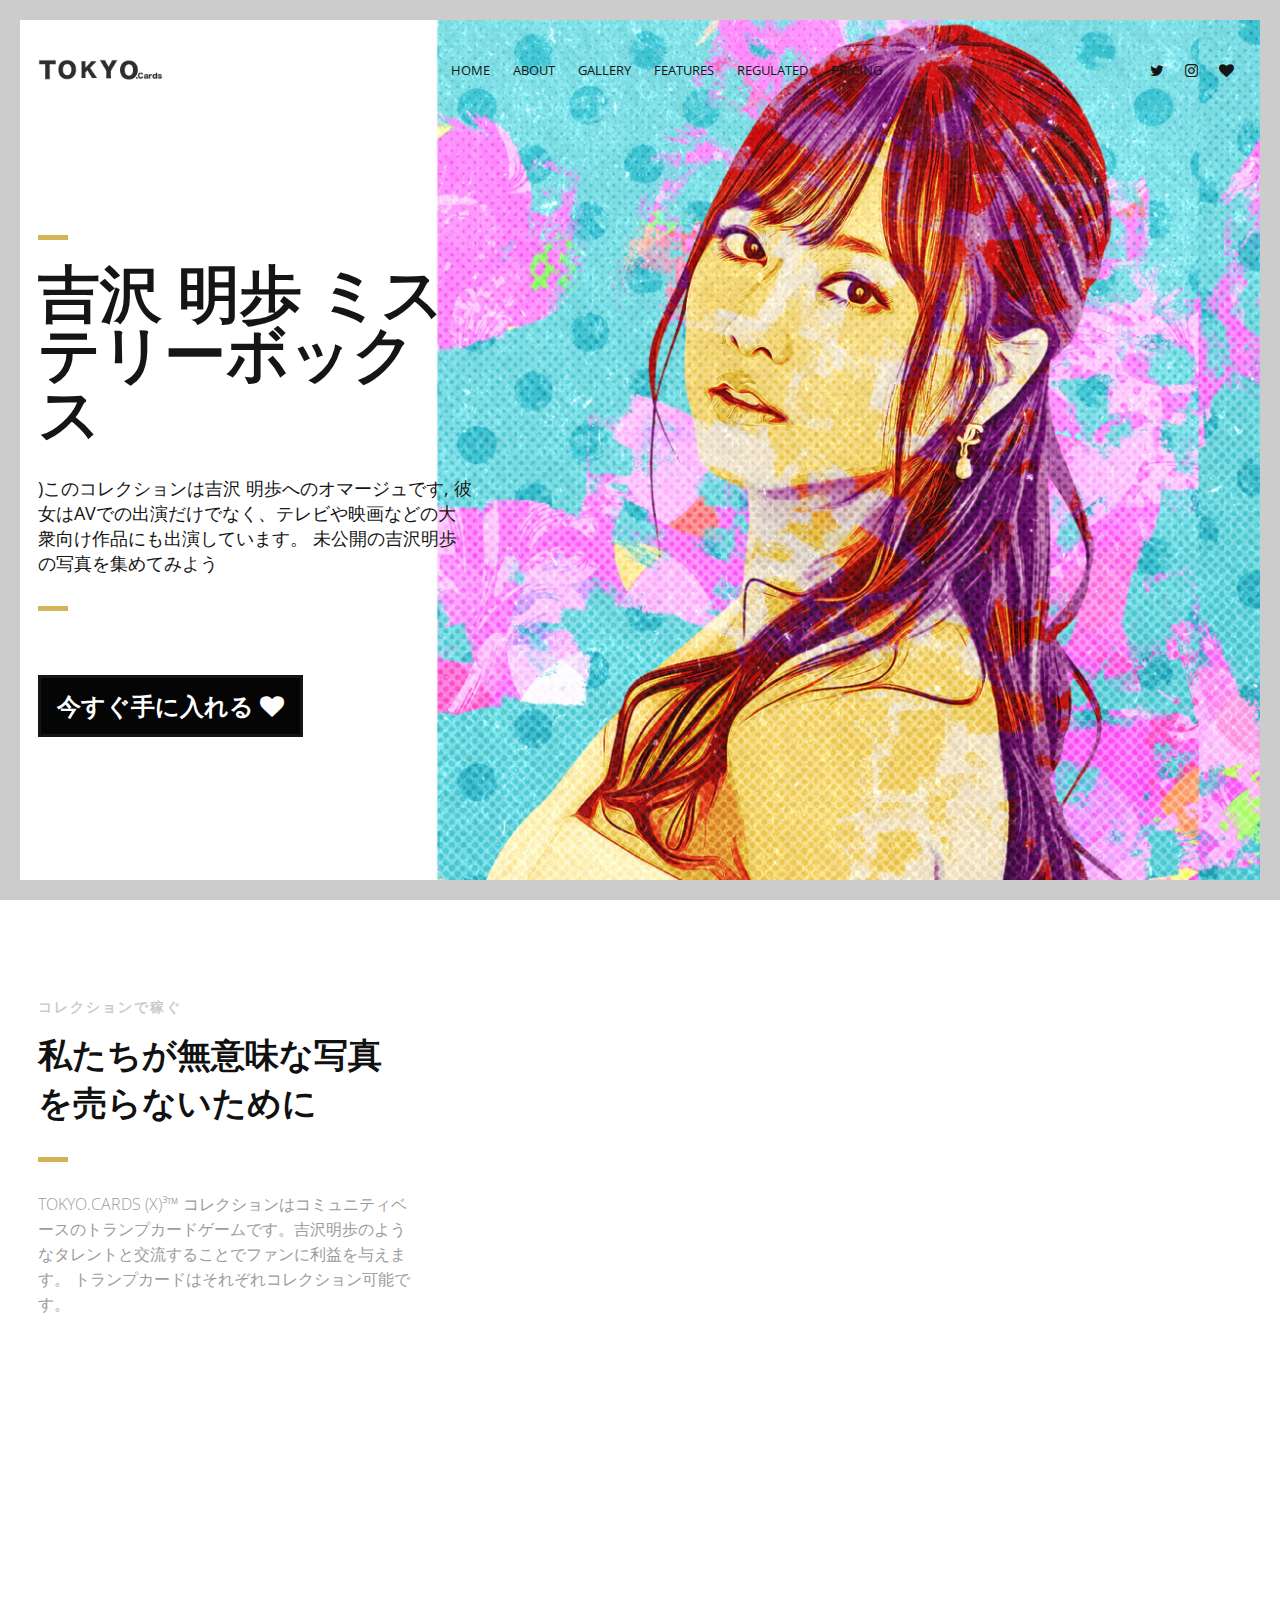
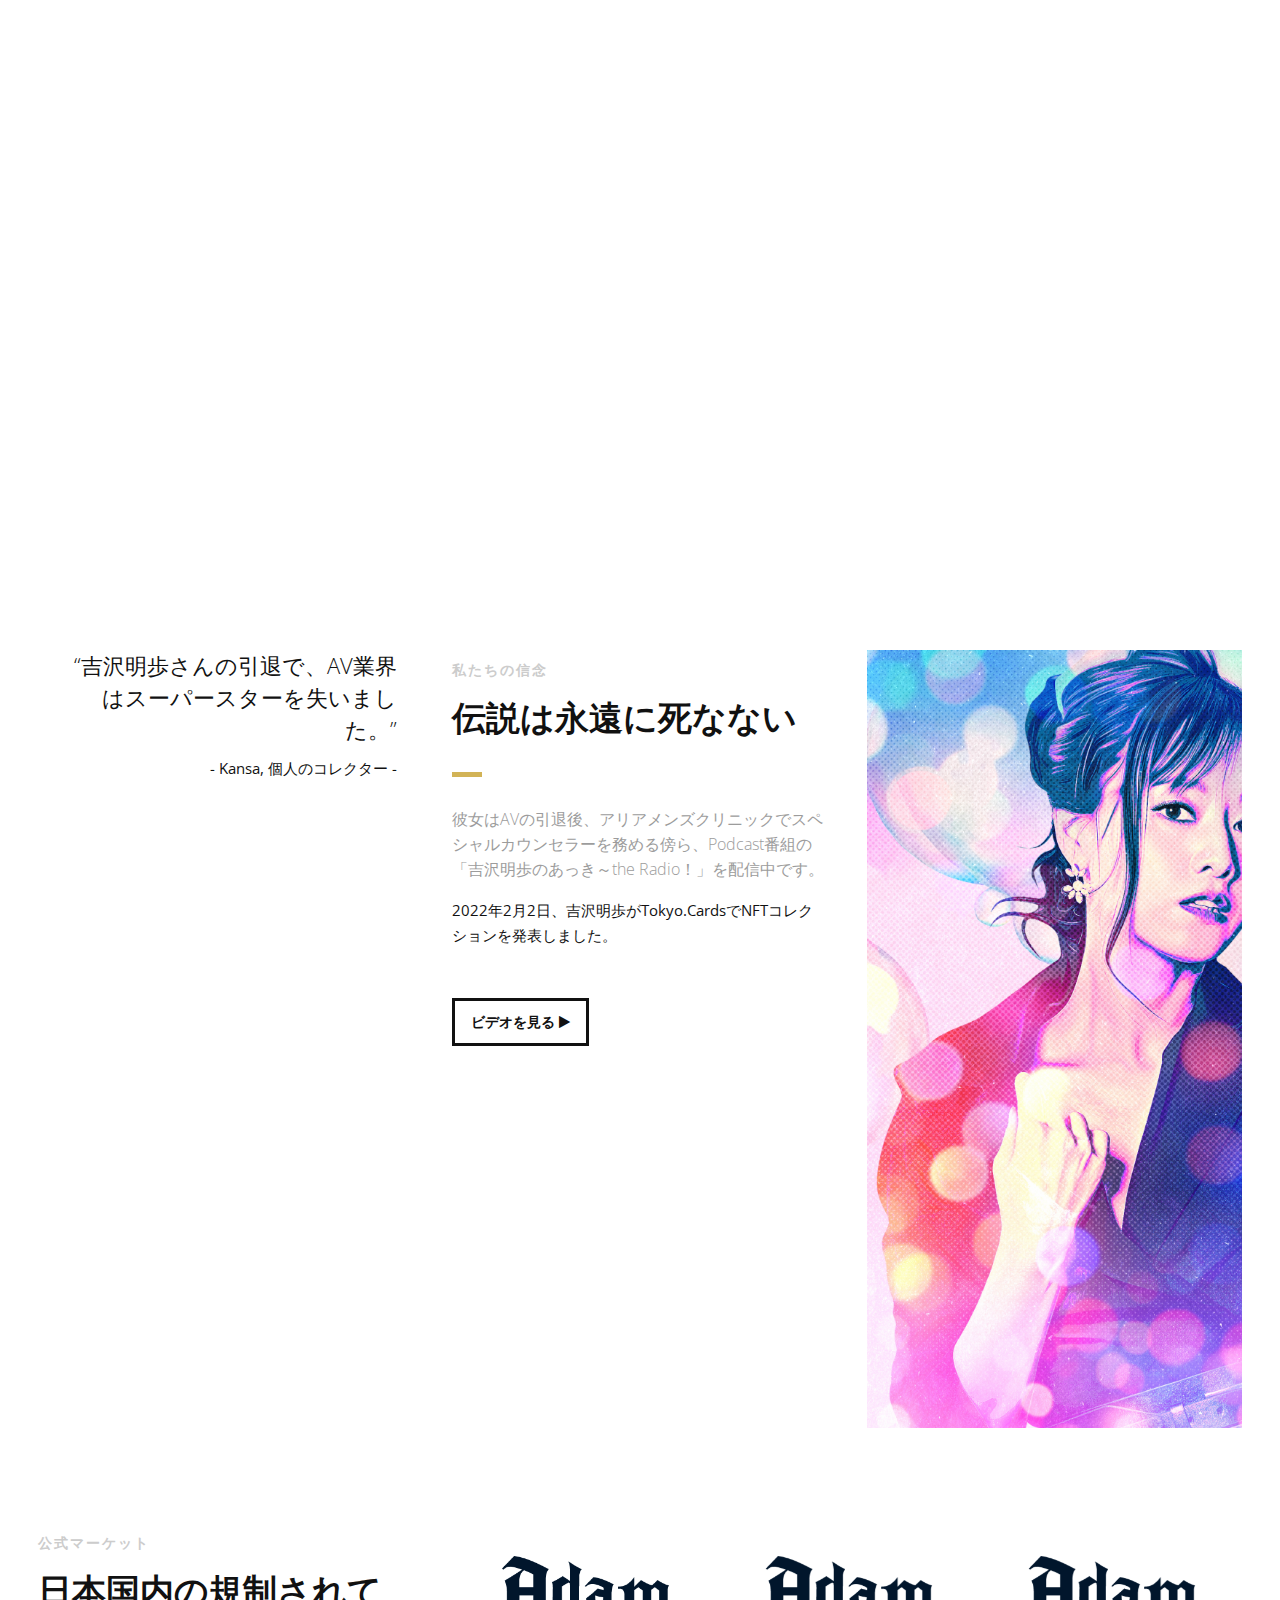
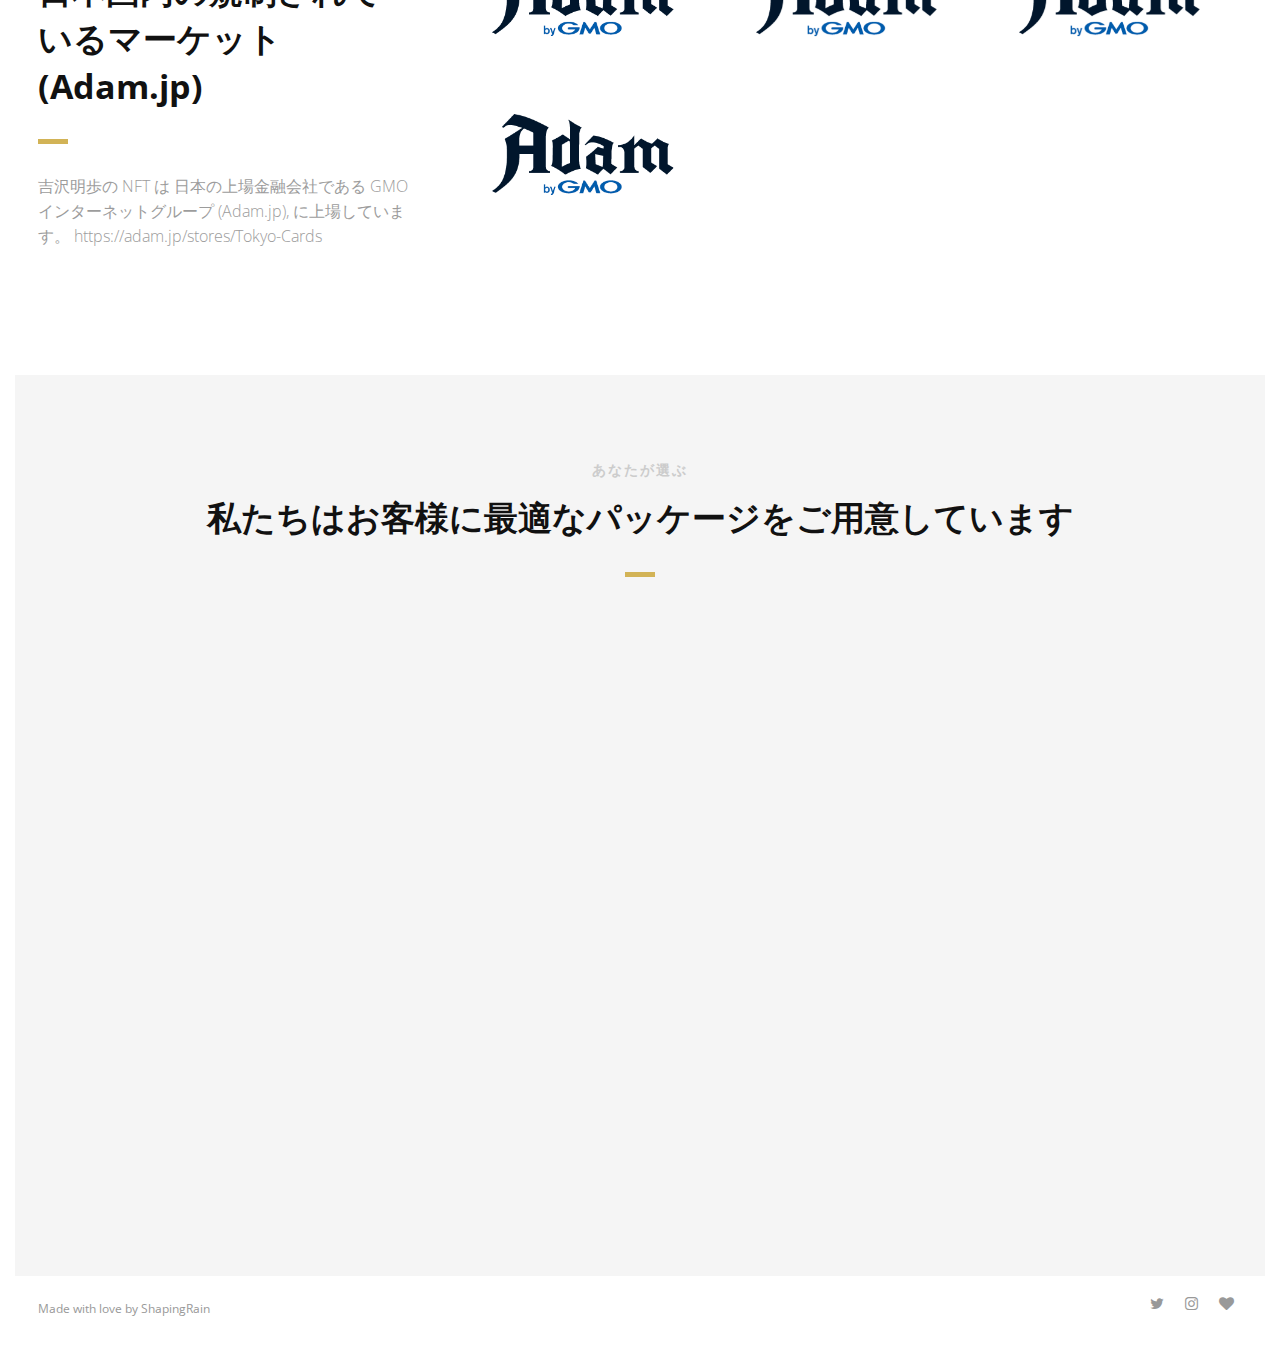
==== commit 6d0418d9: "Add files via upload" ====
--- a/yoshizawa/ja/index.html
+++ b/yoshizawa/ja/index.html
@@ -1,10 +1,20 @@
 <!DOCTYPE html>
 <html>
 <head lang="en">
+
+    <!-- Global site tag (gtag.js) - Google Analytics -->
+    <script async src="https://www.googletagmanager.com/gtag/js?id=GA_MEASUREMENT_ID"></script>
+    <script>
+      window.dataLayer = window.dataLayer || [];
+      function gtag(){window.dataLayer.push(arguments);}
+      gtag('js', new Date());
+      gtag('config', 'G-MV96PKLTNQ');
+    </script>
+    <!-- End Google Tag Manager -->
     <meta charset="UTF-8">
 
     <!--Page Title-->
-    <title>Namari - Free Landing Page Template</title>
+    <title>吉沢 明歩 コレクション - TOKYO.CARDS (X)³™ Collectables</title>
 
     <!--Meta Keywords and Description-->
     <meta name="keywords" content="">
@@ -30,6 +40,10 @@
     <link href='https://fonts.googleapis.com/css?family=Open+Sans:400,300,600,700,800' rel='stylesheet' type='text/css'>
 </head>
 <body>
+<!-- Google Tag Manager (noscript) -->
+<noscript><iframe src="https://www.googletagmanager.com/ns.html?id=GTM-KHV8WXG"
+height="0" width="0" style="display:none;visibility:hidden"></iframe></noscript>
+<!-- End Google Tag Manager (noscript) -->
 
 <!-- Preloader -->
 <div id="preloader">
@@ -74,31 +88,21 @@
                         <!--Social Icons in Header-->
                         <ul class="social-icons">
                             <li>
-                                <a target="_blank" title="Facebook" href="https://www.facebook.com/username">
-                                    <i class="fa fa-facebook fa-1x"></i><span>Facebook</span>
-                                </a>
-                            </li>
-                            <li>
-                                <a target="_blank" title="Google+" href="http://google.com/+username">
-                                    <i class="fa fa-google-plus fa-1x"></i><span>Google+</span>
-                                </a>
-                            </li>
-                            <li>
-                                <a target="_blank" title="Twitter" href="http://www.twitter.com/username">
+                                <a target="_blank" title="Twitter" href="http://www.twitter.com/tokyo_cards">
                                     <i class="fa fa-twitter fa-1x"></i><span>Twitter</span>
                                 </a>
                             </li>
                             <li>
-                                <a target="_blank" title="Instagram" href="http://www.instagram.com/username">
+                                <a target="_blank" title="Instagram" href="http://www.instagram.com/tokyo___cards">
                                     <i class="fa fa-instagram fa-1x"></i><span>Instagram</span>
                                 </a>
                             </li>
                             <li>
-                                <a target="_blank" title="behance" href="http://www.behance.net">
-                                    <i class="fa fa-behance fa-1x"></i><span>Behance</span>
+                                <a target="_blank" title="Discord" href="https://discord.gg/NRBNQsBkd3">
+                                    <i class="fa fa-heart fa-1x"></i><span>Instagram</span>
                                 </a>
                             </li>
-                        </ul>
+                       </ul>
                         <!--End of Social Icons in Header-->
 
                     </aside>
@@ -116,13 +120,10 @@
                                 <a href="#gallery">Gallery</a>
                             </li>
                             <li>
-                                <a href="#services">Services</a>
-                            </li>
-                            <li>
-                                <a href="#testimonials">Testimonials</a>
-                            </li>
-                            <li>
-                                <a href="#clients">Clients</a>
+                                <a href="#services">Features</a>
+                            </li>
+                           <li>
+                                <a href="#clients">Regulated</a>
                             </li>
                             <li>
                                 <a href="#pricing">Pricing</a>
@@ -144,13 +145,18 @@
             <div class="col-38">
 
                 <div class="section-heading">
-                    <h1>A FREE AND SIMPLE LANDING PAGE</h1>
-                    <h2>Namari is a free landing page template you can use for your projects. It is free to use for your
-                        personal and commercial projects, enjoy!</h2>
+                    <h1>吉沢 明歩 ミステリーボックス</h1>
+                    <h2><b>
+                      )このコレクションは吉沢 明歩へのオマージュです, 彼女はAVでの出演だけでなく、テレビや映画などの大衆向け作品にも出演しています。
+                      未公開の吉沢明歩の写真を集めてみよう
+                    </b></h2>
                 </div>
 
                 <!--Call to Action-->
-                <a href="#" class="button">START CREATING TODAY</a>
+                <a href="https://tokyo.cards/temple/?lang=ja" class="button hero">
+                  今すぐ手に入れる
+                  <i class="fa fa-heart"></i>
+                </a>
                 <!--End Call to Action-->
 
             </div>
@@ -168,10 +174,11 @@
 
                 <div class="col-3">
                     <div class="section-heading">
-                        <h3>SUCCESS</h3>
-                        <h2 class="section-title">How We Help You To Sell Your Product</h2>
-                        <p class="section-subtitle">Lorem ipsum dolor sit amet, consectetur adipiscing elit, sed do
-                            eiusmod tempor incididunt ut labore et dolore magna aliqua. Ut enim ad minim veniam!</p>
+                        <h3>コレクションで稼ぐ</h3>
+                        <h2 class="section-title">私たちが無意味な写真を売らないために</h2>
+                        <p class="section-subtitle">
+                         TOKYO.CARDS (X)³™ コレクションはコミュニティベースのトランプカードゲームです。吉沢明歩のようなタレントと交流することでファンに利益を与えます。 トランプカードはそれぞれコレクション可能です。
+                        </p>
                     </div>
 
                 </div>
@@ -182,13 +189,12 @@
                     <div class="col-2 icon-block icon-top wow fadeInUp" data-wow-delay="0.1s">
                         <!--Icon-->
                         <div class="icon">
-                            <i class="fa fa-html5 fa-2x"></i>
+                            <i class="fa fa-heart fa-2x"></i>
                         </div>
                         <!--Icon Block Description-->
                         <div class="icon-block-description">
-                            <h4>HTML5 &amp; CSS3</h4>
-                            <p>Has ne tritani atomorum conclusionemque, in dolorum volumus cotidieque eum. At vis choro
-                                neglegentur iudico</p>
+                            <h4>トランプカード</h4>
+                            <p>2915枚のユニークなカードは <b>吉沢明歩</b> の未公開の写真を元に作成されています。</p>
                         </div>
                     </div>
                     <!--End of Icon Block-->
@@ -201,9 +207,12 @@
                         </div>
                         <!--Icon Block Description-->
                         <div class="icon-block-description">
-                            <h4>Easy to Use</h4>
-                            <p>Cu vero ipsum vim, doctus facilisi sea in. Eam ex falli honestatis repudiandae, sit
-                                detracto mediocrem disputationi</p>
+                            <h4>レアリティ</h4>
+                            <p>4種類のレアリティ:
+                              <b>レジェンド</b>,
+                              <b>エピック</b>,
+                              <b>レア</b>,
+                              <b>アンコモン</b>. レジェンドのトランプカードはもっとも希少性の高いカードです。</p>
                         </div>
                     </div>
                     <!--End of Icon Block-->
@@ -212,13 +221,12 @@
                     <div class="col-2 icon-block icon-top wow fadeInUp" data-wow-delay="0.5s">
                         <!--Icon-->
                         <div class="icon">
-                            <i class="fa fa-tablet fa-2x"></i>
+                            <i class="fa fa-bolt fa-2x"></i>
                         </div>
                         <!--Icon Block Description-->
                         <div class="icon-block-description">
-                            <h4>Fully Responsive</h4>
-                            <p>Id porro tritani recusabo usu, eum intellegam consequuntur et. Fugit debet ea sit, an pro
-                                nemore vivendum</p>
+                            <h4>魔法のアイテム</h4>
+                            <p>魔法のアイテムを使用することでユーザーは様々なアイテムを入手できます。 <b>トレーディング スキル</b> 様々なトランプカードを集めてアイテムを作りましょう。</p>
                         </div>
                     </div>
                     <!--End of Icon Block-->
@@ -231,9 +239,8 @@
                         </div>
                         <!--Icon Block Description-->
                         <div class="icon-block-description">
-                            <h4>Parallax Effect</h4>
-                            <p>Id porro tritani recusabo usu, eum intellegam consequuntur et. Fugit debet ea sit, an pro
-                                nemore vivendum</p>
+                            <h4>Script a Porn</h4>
+                            <p> <b>Collector</b> will be able to <b>mint</b> a script for a porn, and we will pick it up and actually make it.</p>
                         </div>
                     </div>
                     <!--End of Icon Block-->
@@ -278,10 +285,8 @@
                 <div class="col-3">
                     <!--User Testimonial-->
                     <blockquote class="testimonial text-right bigtest">
-                        <q>Lorem ipsum dolor sit amet, consectetur adipiscing elit, sed do eiusmod tempor incididunt ut
-                            labore
-                            et dolore magna aliqua</q>
-                        <footer>— John Doe, Happy Customer</footer>
+                        <q>吉沢明歩さんの引退で、AV業界はスーパースターを失いました。</q>
+                        <footer>- Kansa, 個人のコレクター -</footer>
                     </blockquote>
                     <!-- End of Testimonial-->
 
@@ -291,23 +296,14 @@
                 <!--Content of the Right Side-->
                 <div class="col-3">
                     <div class="section-heading">
-                        <h3>BELIEVING</h3>
-                        <h2 class="section-title">Focusing On What Matters Most</h2>
-                        <p class="section-subtitle">Lorem ipsum dolor sit amet, consectetur adipiscing elit, sed do
-                            eiusmod tempor incididunt ut labore et dolore magna aliqua. Ut enim ad minim veniam!</p>
-                    </div>
-                    <p>Sed ut perspiciatis unde omnis iste natus error sit voluptatem accusantium doloremque laudantium,
-                        totam rem aperiam, eaque ipsa quae ab illo inventore veritatis et quasi architecto beatae vitae
-                        dicta sunt explicabo.
-                    </p>
-                    <p>
-                        Nemo enim ipsam voluptatem quia voluptas sit aspernatur aut odit aut fugit, sed quia
-                        consequuntur magni dolores eos qui ratione voluptatem sequi nesciunt.
-                        Neque porro quisquam est, qui dolorem ipsum quia dolor sit amet!
-                    </p>
-                    <!-- Just replace the Video ID "UYJ5IjBRlW8" with the ID of your video on YouTube (Found within the URL) -->
-                    <a href="#" data-videoid="UYJ5IjBRlW8" data-videosite="youtube" class="button video link-lightbox">
-                        WATCH VIDEO <i class="fa fa-play" aria-hidden="true"></i>
+                        <h3>私たちの信念</h3>
+                        <h2 class="section-title">伝説は永遠に死なない</h2>
+                        <p class="section-subtitle">彼女はAVの引退後、アリアメンズクリニックでスペシャルカウンセラーを務める傍ら、Podcast番組の「吉沢明歩のあっき～the Radio！」を配信中です。 </p>
+                    </div>
+                    <p>2022年2月2日、吉沢明歩がTokyo.CardsでNFTコレクションを発表しました。</p>
+                   <!-- Just replace the Video ID "UYJ5IjBRlW8" with the ID of your video on YouTube (Found within the URL) -->
+                    <a href="#" data-videoid="M6-ayziA0B8" data-videosite="youtube" class="button video link-lightbox">
+                        ビデオを見る <i class="fa fa-play" aria-hidden="true"></i>
                     </a>
                 </div>
                 <!--End Content Right Side-->
@@ -321,51 +317,6 @@
 
         </div>
         <!--End of Content Section-->
-
-        <!--Testimonials-->
-        <aside id="testimonials" class="scrollto text-center" data-enllax-ratio=".2">
-
-            <div class="row clearfix">
-
-                <div class="section-heading">
-                    <h3>FEEDBACK</h3>
-                    <h2 class="section-title">What our customers are saying</h2>
-                </div>
-
-                <!--User Testimonial-->
-                <blockquote class="col-3 testimonial classic">
-                    <img src="images/user-images/user-1.jpg" alt="User"/>
-                    <q>Lorem ipsum dolor sit amet, consectetur adipiscing elit, sed do eiusmod tempor incididunt ut
-                        labore
-                        et dolore magna aliqua</q>
-                    <footer>John Doe - Happy Customer</footer>
-                </blockquote>
-                <!-- End of Testimonial-->
-
-                <!--User Testimonial-->
-                <blockquote class="col-3 testimonial classic">
-                    <img src="images/user-images/user-2.jpg" alt="User"/>
-                    <q>Lorem ipsum dolor sit amet, consectetur adipiscing elit, sed do eiusmod tempor incididunt ut
-                        labore
-                        et dolore magna aliqua</q>
-                    <footer>Roslyn Doe - Happy Customer</footer>
-                </blockquote>
-                <!-- End of Testimonial-->
-
-                <!--User Testimonial-->
-                <blockquote class="col-3 testimonial classic">
-                    <img src="images/user-images/user-3.jpg" alt="User"/>
-                    <q>Lorem ipsum dolor sit amet, consectetur adipiscing elit, sed do eiusmod tempor incididunt ut
-                        labore
-                        et dolore magna aliqua</q>
-                    <footer>Thomas Doe - Happy Customer</footer>
-                </blockquote>
-                <!-- End of Testimonial-->
-
-            </div>
-
-        </aside>
-        <!--End of Testimonials-->
 
         <!--Clients-->
         <section id="clients" class="scrollto clearfix">
@@ -374,55 +325,34 @@
                 <div class="col-3">
 
                     <div class="section-heading">
-                        <h3>TRUST</h3>
-                        <h2 class="section-title">Companies who use our services</h2>
-                        <p class="section-subtitle">Lorem ipsum dolor sit amet, consectetur adipiscing elit, sed do
-                            eiusmod
-                            tempor incididunt ut labore et dolore magna aliqua. Ut enim ad minim veniam!</p>
+                        <h3>公式マーケット</h3>
+                        <h2 class="section-title">日本国内の規制されているマーケット (Adam.jp)</h2>
+                        <p class="section-subtitle">
+                          吉沢明歩の NFT は 日本の上場金融会社である GMOインターネットグループ (Adam.jp), に上場しています。
+                          https://adam.jp/stores/Tokyo-Cards
+                        </p>
                     </div>
 
                 </div>
 
                 <div class="col-2-3">
 
-                    <a href="#" class="col-3">
-                        <img src="images/company-images/company-logo1.png" alt="Company"/>
+                    <a class="col-3">
+                        <img src="images/company-images/company-logo.png" alt="Company"/>
                         <div class="client-overlay"><span>Tree</span></div>
                     </a>
-                    <a href="#" class="col-3">
-                        <img src="images/company-images/company-logo2.png" alt="Company"/>
+                    <a class="col-3">
+                        <img src="images/company-images/company-logo.png" alt="Company"/>
                         <div class="client-overlay"><span>Fingerprint</span></div>
                     </a>
-                    <a href="#" class="col-3">
-                        <img src="images/company-images/company-logo3.png" alt="Company"/>
+                    <a class="col-3">
+                        <img src="images/company-images/company-logo.png" alt="Company"/>
                         <div class="client-overlay"><span>The Man</span></div>
                     </a>
-                    <a href="#" class="col-3">
-                        <img src="images/company-images/company-logo4.png" alt="Company"/>
+                    <a class="col-3">
+                        <img src="images/company-images/company-logo.png" alt="Company"/>
                         <div class="client-overlay"><span>Mustache</span></div>
                     </a>
-                    <a href="#" class="col-3">
-                        <img src="images/company-images/company-logo5.png" alt="Company"/>
-                        <div class="client-overlay"><span>Goat</span></div>
-                    </a>
-                    <a href="#" class="col-3">
-                        <img src="images/company-images/company-logo6.png" alt="Company"/>
-                        <div class="client-overlay"><span>Justice</span></div>
-                    </a>
-                    <a href="#" class="col-3">
-                        <img src="images/company-images/company-logo7.png" alt="Company"/>
-                        <div class="client-overlay"><span>Ball</span></div>
-                    </a>
-                    <a href="#" class="col-3">
-                        <img src="images/company-images/company-logo8.png" alt="Company"/>
-                        <div class="client-overlay"><span>Cold</span></div>
-                    </a>
-
-                    <a href="#" class="col-3">
-                        <img src="images/company-images/company-logo9.png" alt="Company"/>
-                        <div class="client-overlay"><span>Cold</span></div>
-                    </a>
-
                 </div>
 
             </div>
@@ -434,27 +364,23 @@
             <div class="row clearfix">
 
                 <div class="section-heading">
-                    <h3>YOUR CHOICE</h3>
-                    <h2 class="section-title">We have the right package for you</h2>
+                    <h3>あなたが選ぶ</h3>
+                    <h2 class="section-title">私たちはお客様に最適なパッケージをご用意しています</h2>
                 </div>
 
                 <!--Pricing Block-->
                 <div class="pricing-block col-3 wow fadeInUp" data-wow-delay="0.4s">
                     <div class="pricing-block-content">
-                        <h3>Personal</h3>
-                        <p class="pricing-sub">The standard version</p>
+                        <h3>おみくじ</h3>
+                        <p class="pricing-sub">基本的なバージョン</p>
                         <div class="pricing">
-                            <div class="price"><span>$</span>19</div>
-                            <p>Lorem ipsum dolor sit amet, consectetur adipiscing elit</p>
+                            <div class="price"><span>Matic</span>200</div>
+                            <p>プライマルカード</p>
                         </div>
                         <ul>
-                            <li>5 Downloads</li>
-                            <li>2 Extensions</li>
-                            <li>Tutorials</li>
-                            <li>Forum Support</li>
-                            <li>1 year free updates</li>
-                        </ul>
-                        <a href="#" class="button">BUY TODAY</a>
+                          <li>1つのランダムなプライマルカード</li>
+                       </ul>
+                        <a href="https://tokyo.cards/temple/?lang=en" class="button">今すぐ購入</a>
                     </div>
                 </div>
                 <!--End Pricing Block-->
@@ -462,20 +388,16 @@
                 <!--Pricing Block-->
                 <div class="pricing-block featured col-3 wow fadeInUp" data-wow-delay="0.6s">
                     <div class="pricing-block-content">
-                        <h3>Student</h3>
-                        <p class="pricing-sub">Most popular choice</p>
+                      <h3>お土産</h3>
+                        <p class="pricing-sub">おすすめ</p>
                         <div class="pricing">
-                            <div class="price"><span>$</span>29</div>
-                            <p>Lorem ipsum dolor sit amet, consectetur adipiscing elit</p>
+                            <div class="price"><span>Matic</span>25</div>
+                            <p>プライマルでないカード</p>
                         </div>
                         <ul>
-                            <li>15 Downloads</li>
-                            <li>5 Extensions</li>
-                            <li>Tutorials with Files</li>
-                            <li>Forum Support</li>
-                            <li>2 years free updates</li>
+                          <li>1 ランダムなトランプのカード</li>
                         </ul>
-                        <a href="#" class="button">BUY TODAY</a>
+                        <a href="https://tokyo.cards/temple/?lang=en" class="button">今すぐ購入</a>
                     </div>
                 </div>
                 <!--End Pricing Block-->
@@ -483,20 +405,16 @@
                 <!--Pricing Block-->
                 <div class="pricing-block col-3 wow fadeInUp" data-wow-delay="0.8s">
                     <div class="pricing-block-content">
-                        <h3>Business</h3>
-                        <p class="pricing-sub">For the whole team</p>
+                        <h3>御守り</h3>
+                        <p class="pricing-sub">スーパーレアが入手可能</p>
                         <div class="pricing">
-                            <div class="price"><span>$</span>49</div>
-                            <p>Lorem ipsum dolor sit amet, consectetur adipiscing elit</p>
+                            <div class="price"><span>Matic</span>2000</div>
+                            <p>レアのアイテムが必要です</p>
                         </div>
                         <ul>
-                            <li>Unlimited Downloads</li>
-                            <li>Unlimited Extensions</li>
-                            <li>HD Video Tutorials</li>
-                            <li>Chat Support</li>
-                            <li>Lifetime free updates</li>
+                          <li>クラフトのためのランダムな素材</li>
                         </ul>
-                        <a href="#" class="button">BUY TODAY</a>
+                        <a href="https://tokyo.cards/temple/?lang=en" class="button">今すぐ購入</a>
                     </div>
                 </div>
                 <!--End Pricing Block-->
@@ -517,31 +435,21 @@
 
             <!--Social Icons in Footer-->
             <ul class="col-2 social-icons">
-                <li>
-                    <a target="_blank" title="Facebook" href="https://www.facebook.com/username">
-                        <i class="fa fa-facebook fa-1x"></i><span>Facebook</span>
-                    </a>
-                </li>
-                <li>
-                    <a target="_blank" title="Google+" href="http://google.com/+username">
-                        <i class="fa fa-google-plus fa-1x"></i><span>Google+</span>
-                    </a>
-                </li>
-                <li>
-                    <a target="_blank" title="Twitter" href="http://www.twitter.com/username">
-                        <i class="fa fa-twitter fa-1x"></i><span>Twitter</span>
-                    </a>
-                </li>
-                <li>
-                    <a target="_blank" title="Instagram" href="http://www.instagram.com/username">
-                        <i class="fa fa-instagram fa-1x"></i><span>Instagram</span>
-                    </a>
-                </li>
-                <li>
-                    <a target="_blank" title="behance" href="http://www.behance.net">
-                        <i class="fa fa-behance fa-1x"></i><span>Behance</span>
-                    </a>
-                </li>
+              <li>
+                  <a target="_blank" title="Twitter" href="http://www.twitter.com/tokyo_cards">
+                      <i class="fa fa-twitter fa-1x"></i><span>Twitter</span>
+                  </a>
+              </li>
+              <li>
+                  <a target="_blank" title="Instagram" href="http://www.instagram.com/tokyo___cards">
+                      <i class="fa fa-instagram fa-1x"></i><span>Instagram</span>
+                  </a>
+              </li>
+              <li>
+                  <a target="_blank" title="Discord" href="https://discord.gg/NRBNQsBkd3">
+                      <i class="fa fa-heart fa-1x"></i><span>Instagram</span>
+                  </a>
+              </li>
             </ul>
             <!--End of Social Icons in Footer-->
         </div>
@@ -566,4 +474,4 @@
 
 
 </body>
-</html>+</html>
--- a/yoshizawa/ja/css/style.css
+++ b/yoshizawa/ja/css/style.css
@@ -377,7 +377,6 @@
 }
 
 /*Style*/
-
 .button {
     font-size: 16px;
     margin: 35px 0;
@@ -388,6 +387,20 @@
     display: inline-block;
     border-width: 3px;
     border-style: solid;
+}
+
+.hero {
+    color: white !important;
+    font-size: 1.5rem !important;
+    margin: 35px 0;
+    padding: 11px 16px;
+    -webkit-transition: all .3s linear;
+    -moz-transition: all .3s linear;
+    transition: all .3s linear;
+    display: inline-block;
+    border-width: 3px;
+    border-style: solid;
+    background-color: black;
 }
 
 /* Play Button */
